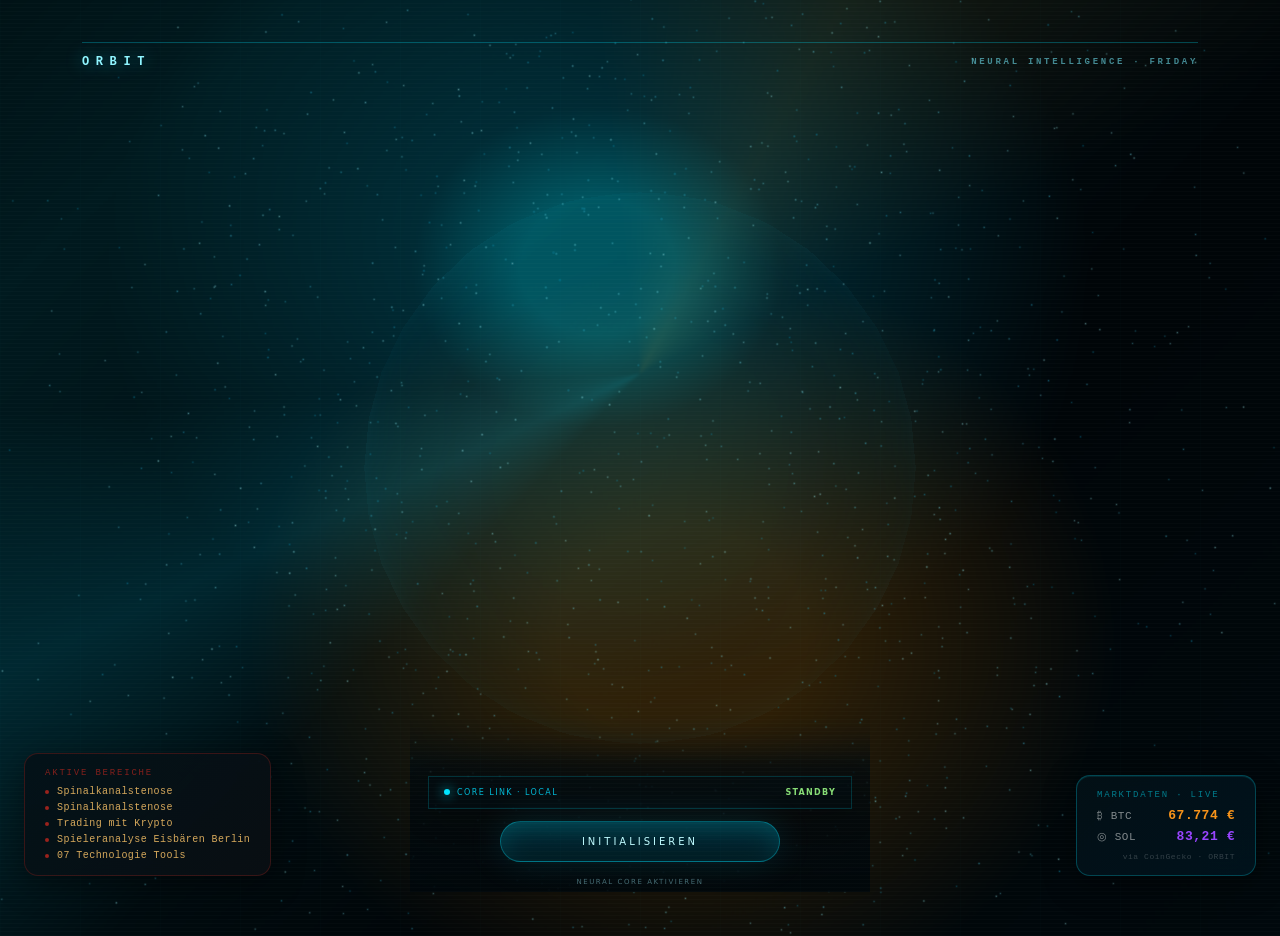
==== interface/app/index.html @ 94e5fd83 "fix: boot text — cyan gradient, glow, animation (fade+slide), lesbar und beeindruckend" ====
<!doctype html>
<html lang="de">
<head>
  <meta charset="utf-8" />
  <meta name="viewport" content="width=device-width, initial-scale=1, viewport-fit=cover" />
  <meta name="theme-color" content="#001014" />
  <meta name="mobile-web-app-capable" content="yes" />
  <meta name="apple-mobile-web-app-capable" content="yes" />
  <meta name="apple-mobile-web-app-status-bar-style" content="black-translucent" />
  <meta http-equiv="Cache-Control" content="no-cache, no-store, must-revalidate" />
  <title>ORBIT · FRIDAY</title>
  <link rel="icon" href="data:image/svg+xml,%3Csvg xmlns='http://www.w3.org/2000/svg' viewBox='0 0 64 64'%3E%3Ccircle cx='32' cy='32' r='22' fill='none' stroke='%2300e5ff' stroke-width='5'/%3E%3Ccircle cx='32' cy='32' r='7' fill='%23ff9500'/%3E%3C/svg%3E" />
  <link rel="manifest" href="manifest.webmanifest" />
  <link rel="stylesheet" href="styles.css?v=8" />
  <link rel="stylesheet" href="start-v2.css?v=21" />

  <link rel="stylesheet" href="integrations.css?v=1" />
  <link rel="stylesheet" href="panorama.css?v=1" />
</head>
<body>
  <section id="splash" class="splash" aria-label="FRIDAY Start">
    <canvas id="fridayHologram" class="friday-hologram" aria-hidden="true"></canvas>
    <aside class="panorama-wing panorama-left" aria-label="Tageslage">
      <span class="wing-kicker">FRIDAY / TAGESLAGE</span><h2>Willkommen zurück.</h2>
      <div class="wing-module"><span>DATUM</span><strong id="panoramaDate">Systemzeit wird synchronisiert</strong></div>
      <div class="wing-module"><span>KALENDER</span><strong id="panoramaCalendar">Termine werden geladen</strong><small>Google Kalender · Live-Briefing</small></div>
      <div class="wing-module priority"><span>NÄCHSTE PRIORITÄT</span><strong id="panoramaPriority">ORBIT analysiert den Tagesplan</strong></div>
    </aside>
    <div class="neural-stage">
      <header class="neural-identity"><b>ORBIT</b><span>NEURAL INTELLIGENCE · FRIDAY</span></header>
      <div id="fridayVoiceOrb" class="friday-orb" data-state="idle" aria-hidden="true"></div>
      <div class="neural-readout">
        <div class="friday-greeting" id="fridayGreeting"><strong>Guten Tag, Mr. Stark.</strong><span>Neural Core im Ruhezustand.</span></div>
        <div class="friday-statusbar"><span><i></i>CORE LINK · LOCAL</span><strong>STANDBY</strong></div>
        <button id="initiateBtn" class="initiate">INITIALISIEREN</button>
        <small class="start-hint">Neural Core aktivieren</small>
      </div>
    </div>
    <aside class="panorama-wing panorama-right" aria-label="Kommunikationslage">
      <span class="wing-kicker">ORBIT / KOMMUNIKATION</span><h2>Systeme online.</h2>
      <div class="wing-module"><span>GMAIL</span><strong id="panoramaMail">Posteingang wird geprüft</strong><small>Relevante Nachrichten für das Briefing</small></div>
      <div class="wing-module"><span>AUFGABEN</span><strong id="panoramaTasks">Aufgabenstatus wird geladen</strong><small>Offen · Heute · Überfällig</small></div>
      <div class="wing-module priority"><span>MISSION</span><strong>ORBIT · FRIDAY</strong><small>Präzise. Verbunden. Einsatzbereit.</small></div>
    </aside>
  </section>
  <div id="app" class="app hidden">
    <header class="topbar"><div><span class="eyebrow">ORBIT CONTROL CENTER</span><h2>Guten Tag, Mr. Stark.</h2></div><div class="topbar-actions"><button id="voiceCoreBtn" class="icon-btn voice-core-btn" data-state="idle" aria-label="Mit FRIDAY sprechen" aria-pressed="false">◉</button><button id="settingsBtn" class="icon-btn" aria-label="Einstellungen">⚙</button></div></header>
    <main>
      <section id="dashboard" class="view active">
        <section id="voiceDialogue" class="voice-dialogue" aria-live="polite"><div><span>VOICE CORE</span><strong id="voiceState">Bereit</strong></div><p id="voiceTranscript">Tippe auf den leuchtenden Voice-Core und sprich mit FRIDAY.</p><small id="voiceResponse">Unterstützt: Zentrale, Aufgaben, Status und neue Einträge.</small></section>
        <div class="hero-card hud-hero"><div class="hud-copy"><span>FRIDAY / ORBIT CORE</span><h3>System online.</h3><p id="heroText">Bereit für die nächste präzise Aktion.</p><div class="hud-statusline"><i></i> CORE LINK <strong>STABIL</strong></div></div><div class="hud-core" aria-hidden="true"><div class="hud-ring ring-a"></div><div class="hud-ring ring-b"></div><div class="hud-ring ring-c"></div><div class="hud-ticks"></div><div class="hud-crosshair"></div><div class="hud-energy"><span></span></div><div class="hud-core-label"><b>ORBIT</b><small>FRIDAY</small></div></div></div>
        <div class="metric-grid"><button class="metric" data-route="today"><span>Heute</span><strong id="todayCount">0</strong><small>AKTIV</small></button><button class="metric danger" data-route="overdue"><span>Überfällig</span><strong id="overdueCount">0</strong><small>PRIORITÄT</small></button><button class="metric gold" data-route="week"><span>Nächste 7 Tage</span><strong id="weekCount">0</strong><small>VORAUSSCHAU</small></button><button class="metric" data-route="open"><span>Offen</span><strong id="openCount">0</strong><small>QUEUE</small></button></div>
        <section class="integration-grid" aria-label="Kommunikation und Planung">
          <article class="integration-card mail-card"><div class="integration-head"><span>✉</span><small>GMAIL</small></div><strong id="mailHeadline">E-Mail</strong><p id="mailStatus">Google-Verbindung erforderlich</p><div id="mailPreview" class="integration-preview"><span>Neue Nachrichten erscheinen hier.</span></div><button id="mailConnectBtn" class="integration-action">Gmail verbinden</button></article>
          <article class="integration-card calendar-card"><div class="integration-head"><span>◫</span><small>KALENDER</small></div><strong id="calendarHeadline">Nächste Termine</strong><p id="calendarStatus">Google-Verbindung erforderlich</p><div id="calendarPreview" class="integration-preview"><span>Deine nächsten Termine erscheinen hier.</span></div><button id="calendarConnectBtn" class="integration-action">Kalender verbinden</button></article>
          <article class="integration-card task-card"><div class="integration-head"><span>＋</span><small>AUFGABEN</small></div><strong>Neue Aufgabe</strong><p>Direkt in ORBIT erfassen.</p><div class="integration-preview"><span id="taskQuickStatus">Bereit für einen neuen Auftrag.</span></div><button id="taskQuickBtn" class="integration-action">Aufgabe anlegen</button></article>
        </section>
        <button id="nextFocus" class="focus-card"><span>NÄCHSTER FOKUS</span><strong>Keine geplante Aufgabe</strong><small>Friday hält den Kurs frei.</small></button>
        <section class="capture-card"><label for="quickInput">SCHNELLERFASSUNG / COMMAND INPUT</label><div class="capture-row"><input id="quickInput" placeholder="Gedanke, Aufgabe oder Idee …" autocomplete="off" /><button id="captureBtn">Erfassen</button></div></section>
      </section>
      <section id="inbox" class="view"><div class="section-head"><div><span class="eyebrow">EINGANG</span><h3>Alles an einem Ort.</h3></div><button id="newEntryBtn" class="small-btn">+ Neu</button></div><div class="toolbar"><input id="searchInput" type="search" placeholder="Suchen …" /><select id="categoryFilter"><option value="all">Alle Kategorien</option><option value="thought">Gedanken</option><option value="task">Aufgaben</option><option value="idea">Idee</option></select><select id="dateFilter"><option value="all">Alle Termine</option><option value="today">Heute</option><option value="overdue">Überfällig</option><option value="planned">Geplant</option><option value="week">Nächste 7 Tage</option></select></div><div id="entryList" class="entry-list"></div></section>
      <section id="missions" class="view"><div class="section-head"><div><span class="eyebrow">MISSIONEN</span><h3>Mission 21 · ORBIT Companion V1</h3></div></div><article class="mission-card"><span class="live-dot"></span><strong>AKTIV</strong><p>PC und iPhone teilen einen sicheren ORBIT-Zustand statt zwei getrennte Assistenten zu bilden.</p><ul><li>gemeinsamer Aufgabenstand über ORBIT Sync</li><li>Geräte-Presence mit Ablaufzeit</li><li>Ansicht, Voice-Zustand und Dialogturn synchronisieren</li><li>gezielter Session-Handoff mit Quittierung</li><li>Offline-first und konfliktfest</li><li>keine zusätzlichen Laufzeitdienste</li></ul></article></section>
      <section id="system" class="view"><div class="section-head"><div><span class="eyebrow">SYSTEM</span><h3>ORBIT Core</h3></div></div><div class="system-grid"><div><span>Status</span><strong>ONLINE</strong></div><div><span>Speicher</span><strong id="storageStatus">LOKAL</strong></div><div><span>Companion</span><strong id="deviceStatus">LOKAL · 1 GERÄT</strong></div><div><span>Mission</span><strong>21</strong></div><div><span>Theme</span><strong>ORBIT COMPANION</strong></div></div><button id="handoffBtn" class="primary-btn full" type="button" disabled>KEIN COMPANION ONLINE</button></section>
    </main>
    <nav class="bottom-nav"><button data-view="dashboard" class="active">Zentrale</button><button data-view="inbox">Eingang</button><button data-view="missions">Missionen</button><button data-view="system">System</button></nav>
  </div>
  <dialog id="entryDialog"><form method="dialog" id="entryForm"><div class="dialog-head"><h3 id="dialogTitle">Eintrag</h3><button value="cancel" class="icon-btn">×</button></div><input id="editText" required placeholder="Inhalt" /><div class="form-row"><select id="editCategory"><option value="thought">Gedanke</option><option value="task">Aufgabe</option><option value="idea">Idee</option></select><input id="editDue" type="date" /></div><label class="check"><input id="editImportant" type="checkbox" /> Wichtig</label><div class="dialog-actions"><button type="button" id="deleteBtn" class="danger-btn">Löschen</button><button value="save" id="saveBtn" class="primary-btn">Speichern</button></div></form></dialog>
  <dialog id="settingsDialog"><form method="dialog"><div class="dialog-head"><h3>FRIDAY Einstellungen</h3><button value="close" class="icon-btn">×</button></div>
  <div class="settings-section">
    <label class="settings-label">ORBIT SYNC-CODE</label>
    <p class="settings-desc">Verbindet PC und iPhone. Einmal eingeben — danach läuft alles automatisch.</p>
    <div class="capture-row"><input id="syncKeyInput" type="text" placeholder="Sync-Code eingeben …" autocomplete="off" autocorrect="off" autocapitalize="off" spellcheck="false" /><button type="button" id="syncKeySaveBtn" class="primary-btn">Speichern</button></div>
    <small id="syncKeyStatus" style="color:#00b8d4;letter-spacing:.12em;font-size:8px;margin-top:6px;display:block"></small>
  </div>
  <div class="settings-section" style="margin-top:18px">
    <label class="settings-label">GOOGLE VERBINDEN</label>
    <p class="settings-desc">Gmail und Kalender werden über dein Google-Konto verbunden. Sync-Code muss zuerst gespeichert sein.</p>
    <button type="button" id="googleConnectBtn" class="integration-action full" style="margin-top:8px">Gmail &amp; Kalender verbinden</button>
    <small id="googleConnectStatus" style="color:#00b8d4;letter-spacing:.12em;font-size:8px;margin-top:6px;display:block"></small>
  </div>
  <div class="settings-section" style="margin-top:18px">
    <p class="settings-desc">Private Inhalte und Musik werden nicht im GitHub-Repository gespeichert.</p>
  </div>
  <button value="close" class="primary-btn full" style="margin-top:12px">Fertig</button></form></dialog>
  <script src="three.r128.min.js"></script>
  <script src="neural-core-v2.js?v=7"></script>
  <script src="audio-mix.js?v=1"></script>
  <script src="panorama.js?v=1"></script>

  <script src="friday-v2-storage.js"></script>
  <script src="friday-v2-neural.js"></script>
  <script src="friday-v2-voice.js"></script>
  <script src="friday-v2-briefing.js"></script>
  <script src="friday-v2-ai.js"></script>
  <script src="friday-v2-hologram.js"></script>
  <script src="friday-v2-voice-advanced.js"></script>
  <script src="friday-v2-audio-engine.js"></script>
  <script src="friday-v2-dashboard.js"></script>
  <script src="friday-v2-voice-sync.js"></script>
  <script src="start-v2.js?v=30"></script>
  <script src="companion-state.js?v=1"></script>
  <script src="companion-runtime.js?v=1"></script>
  <script src="companion-sync.js?v=1"></script>
  <script src="app.js?v=13"></script>
  <script src="voice-core.js?v=5"></script>
  <script src="integrations.js?v=8"></script>
</body>
</html>
---- interface/app/styles.css ----
:root{--bg:#090504;--panel:#140a07;--panel2:#1d0b08;--red:#ff3b2f;--red2:#8f1712;--gold:#f2bd62;--gold2:#8f6426;--text:#f7eee4;--muted:#a9978b;--line:#4d241b;--green:#79d56b}*{box-sizing:border-box}html,body{margin:0;min-height:100%;background:radial-gradient(circle at 50% 10%,#2a0a06 0,#0c0605 35%,#050303 75%);color:var(--text);font-family:Inter,ui-sans-serif,system-ui,-apple-system,BlinkMacSystemFont,"Segoe UI",sans-serif;overflow-x:hidden}button,input,select{font:inherit}.hidden{display:none!important}.splash{min-height:100dvh;display:grid;place-items:center;padding:max(18px,env(safe-area-inset-top)) 18px max(18px,env(safe-area-inset-bottom));background:radial-gradient(circle at 50% 43%,rgba(255,48,32,.14),transparent 28%),linear-gradient(180deg,#100403,#050303 50%,#0a0403)}.splash-frame{width:min(100%,460px);min-height:calc(100dvh - 36px);border:1px solid #70321f;clip-path:polygon(5% 0,95% 0,100% 3%,100% 97%,95% 100%,5% 100%,0 97%,0 3%);padding:44px 26px 34px;text-align:center;display:flex;flex-direction:column;align-items:center;justify-content:space-between;position:relative;box-shadow:inset 0 0 70px rgba(255,48,32,.07)}.splash-frame:before,.splash-frame:after{content:"";position:absolute;left:10%;right:10%;height:1px;background:linear-gradient(90deg,transparent,var(--red),var(--gold),transparent);box-shadow:0 0 16px var(--red)}.splash-frame:before{top:22px}.splash-frame:after{bottom:22px}.brand-top{letter-spacing:.58em;color:var(--gold);font-size:14px}.brand-top span{display:block;font-size:8px;letter-spacing:.42em;margin-top:8px;color:#d29c4a}.splash h1{font-size:clamp(42px,12vw,72px);letter-spacing:.18em;margin:8px 0 0;color:#ff4940;text-shadow:0 0 20px rgba(255,55,44,.35);font-weight:500}.tagline{font-size:10px;letter-spacing:.24em;color:#d9b36e;margin:0}.reactor{width:min(64vw,270px);aspect-ratio:1;border-radius:50%;border:1px solid #cc8c3d;position:relative;display:grid;place-items:center;background:repeating-radial-gradient(circle,transparent 0 16px,rgba(255,55,44,.16) 17px 18px),conic-gradient(from 20deg,transparent 0 8%,#f5bf60 8% 10%,transparent 10% 24%,#ff372e 24% 27%,transparent 27% 52%,#f5bf60 52% 55%,transparent 55% 78%,#ff372e 78% 81%,transparent 81%);box-shadow:0 0 35px rgba(255,47,33,.16),inset 0 0 30px rgba(255,47,33,.13);animation:spin 18s linear infinite}.reactor:before,.reactor:after{content:"";position:absolute;border-radius:50%;border:1px solid rgba(242,189,98,.55)}.reactor:before{inset:12%}.reactor:after{inset:26%;border-color:rgba(255,55,44,.8)}.reactor i{width:23%;aspect-ratio:1;border-radius:50%;background:radial-gradient(circle,#fff7df 0 11%,#ffc966 12% 24%,#ff422f 25% 48%,rgba(255,59,47,.08) 55%);box-shadow:0 0 30px #ff3b2f,0 0 50px #f0a842;z-index:2}.reactor b,.reactor span{position:absolute;inset:7%;border-radius:50%;border:1px dashed rgba(255,79,53,.65)}.reactor span{inset:19%;border-color:rgba(242,189,98,.55);animation:spin 11s linear infinite reverse}@keyframes spin{to{transform:rotate(360deg)}}.orbit-mark{letter-spacing:.42em;color:var(--gold);font-size:22px}.priority{color:var(--red);letter-spacing:.2em;font-size:10px;margin:0}.status{font-size:10px;letter-spacing:.18em;color:#d6b678;border:1px solid #3a2117;padding:12px 18px;width:85%}.status span{display:inline-block;width:7px;height:7px;border-radius:50%;background:var(--red);box-shadow:0 0 12px var(--red);margin-right:7px}.status strong{display:block;color:var(--green);font-weight:500;margin-top:7px}.initiate,.primary-btn{border:1px solid var(--gold);background:linear-gradient(180deg,#42100c,#1a0705);color:#ffd483;letter-spacing:.25em;text-transform:uppercase;padding:15px 28px;border-radius:14px;box-shadow:inset 0 0 18px rgba(255,58,42,.18),0 0 18px rgba(255,58,42,.12);cursor:pointer}.splash small{letter-spacing:.2em;color:#c8984f;font-size:9px}.app{min-height:100dvh;padding:calc(18px + env(safe-area-inset-top)) 18px calc(88px + env(safe-area-inset-bottom));max-width:980px;margin:0 auto}.topbar,.section-head{display:flex;align-items:center;justify-content:space-between;gap:16px}.topbar{padding:8px 0 20px}.topbar h2,.section-head h3{margin:5px 0 0;font-size:clamp(23px,5vw,34px);font-weight:550}.eyebrow{color:var(--gold);letter-spacing:.2em;font-size:10px}.icon-btn{width:42px;height:42px;border-radius:50%;border:1px solid var(--line);background:#150a07;color:var(--gold);font-size:20px}.view{display:none}.view.active{display:block}.hero-card,.capture-card,.focus-card,.mission-card,.system-grid>div{border:1px solid var(--line);background:linear-gradient(145deg,rgba(46,14,9,.92),rgba(12,7,6,.96));border-radius:20px}.hero-card{padding:26px;margin-bottom:14px;min-height:140px;background:radial-gradient(circle at 86% 25%,rgba(255,61,42,.2),transparent 32%),linear-gradient(145deg,#28100b,#0c0706)}.hero-card span,.focus-card span{color:var(--gold);font-size:10px;letter-spacing:.2em}.hero-card h3{font-size:30px;margin:13px 0 8px}.hero-card p{margin:0;color:var(--muted)}.metric-grid{display:grid;grid-template-columns:repeat(4,1fr);gap:10px;margin:14px 0}.metric{min-height:108px;border:1px solid var(--line);border-radius:18px;background:#100806;color:var(--text);padding:16px;text-align:left}.metric span{display:block;color:var(--muted);font-size:11px}.metric strong{display:block;font-size:32px;margin-top:14px}.metric small{display:block;margin-top:4px;color:#76584c;font-size:7px;letter-spacing:.16em}.metric.danger strong{color:var(--red)}.metric.gold strong{color:var(--gold)}.focus-card{width:100%;padding:20px;text-align:left;color:var(--text);margin-bottom:14px}.focus-card strong,.focus-card small{display:block}.focus-card strong{font-size:18px;margin:8px 0 5px}.focus-card small{color:var(--muted)}.capture-card{padding:18px}.capture-card label{display:block;color:var(--gold);font-size:11px;letter-spacing:.14em;margin-bottom:10px}.capture-row{display:flex;gap:9px}.capture-row input,.toolbar input,.toolbar select,#entryForm input,#entryForm select{min-width:0;width:100%;background:#0b0605;border:1px solid #3f2118;color:var(--text);border-radius:12px;padding:13px}.capture-row button,.small-btn{border:1px solid #7f3725;background:#35100b;color:#ffd083;border-radius:12px;padding:0 16px}.toolbar{display:grid;grid-template-columns:1.5fr 1fr 1fr;gap:9px;margin:20px 0}.entry-list{display:grid;gap:10px}.entry{border:1px solid var(--line);border-radius:16px;padding:15px;background:#100806;display:grid;grid-template-columns:auto 1fr auto;gap:12px;align-items:start}.entry.completed{opacity:.52}.entry .star{color:var(--gold)}.entry h4{margin:0 0 6px;font-size:16px}.entry p{margin:0;color:var(--muted);font-size:12px}.entry button{background:none;border:0;color:var(--gold);font-size:18px}.mission-card{padding:22px;margin-top:20px}.mission-card strong{color:var(--green);font-size:11px;letter-spacing:.15em}.live-dot{display:inline-block;width:7px;height:7px;border-radius:50%;background:var(--green);box-shadow:0 0 10px var(--green);margin-right:7px}.mission-card p,.mission-card li{color:var(--muted);line-height:1.55}.system-grid{display:grid;grid-template-columns:repeat(2,1fr);gap:10px;margin-top:20px}.system-grid>div{padding:18px}.system-grid span,.system-grid strong{display:block}.system-grid span{color:var(--muted);font-size:11px}.system-grid strong{color:var(--gold);margin-top:8px;font-size:13px}.bottom-nav{position:fixed;left:50%;transform:translateX(-50%);bottom:0;width:min(100%,980px);display:grid;grid-template-columns:repeat(4,1fr);padding:10px 10px calc(10px + env(safe-area-inset-bottom));background:rgba(8,4,3,.94);backdrop-filter:blur(16px);border-top:1px solid #3c1d16;z-index:5}.bottom-nav button{border:0;background:none;color:#897b73;padding:10px 4px;font-size:11px}.bottom-nav button.active{color:var(--gold)}dialog{width:min(92vw,520px);border:1px solid #5e2b1d;border-radius:20px;background:#100806;color:var(--text);padding:0;box-shadow:0 30px 100px #000}dialog::backdrop{background:rgba(0,0,0,.72);backdrop-filter:blur(5px)}dialog form{padding:20px}.dialog-head{display:flex;align-items:center;justify-content:space-between;margin-bottom:16px}.dialog-head h3{margin:0}.form-row{display:grid;grid-template-columns:1fr 1fr;gap:10px;margin-top:10px}.check{display:flex;gap:8px;margin:14px 0;color:var(--muted)}.dialog-actions{display:flex;justify-content:space-between;gap:10px}.danger-btn{border:1px solid #79231b;color:#ff776b;background:#230806;border-radius:12px;padding:12px 16px}.full{width:100%;margin-top:12px}.empty{border:1px dashed #3e231a;border-radius:16px;padding:28px;text-align:center;color:var(--muted)}

/* ORBIT HUD MASTER */
.hud-hero{position:relative;overflow:hidden;display:grid;grid-template-columns:minmax(0,1fr) minmax(240px,320px);align-items:center;gap:16px;min-height:320px;padding:28px;background:radial-gradient(circle at 78% 50%,rgba(255,56,41,.12),transparent 30%),linear-gradient(135deg,#1c0907 0,#090504 54%,#120705 100%);box-shadow:inset 0 0 70px rgba(255,49,34,.045)}.hud-hero:before{content:"";position:absolute;inset:0;background:linear-gradient(rgba(242,189,98,.028) 1px,transparent 1px),linear-gradient(90deg,rgba(242,189,98,.02) 1px,transparent 1px);background-size:28px 28px;mask-image:linear-gradient(90deg,transparent,#000 36%,#000);pointer-events:none}.hud-hero:after{content:"";position:absolute;left:0;right:0;top:17%;height:1px;background:linear-gradient(90deg,transparent,rgba(255,59,47,.48),rgba(242,189,98,.18),transparent)}.hud-copy{position:relative;z-index:2;align-self:end;padding-bottom:8px}.hud-copy>span{color:var(--gold);letter-spacing:.22em;font-size:9px}.hud-copy h3{font-size:clamp(30px,5vw,46px);margin:12px 0 8px;font-weight:520}.hud-copy p{max-width:390px}.hud-statusline{display:flex;align-items:center;gap:7px;margin-top:22px;color:#b89159;font-size:8px;letter-spacing:.17em}.hud-statusline i{width:8px;height:8px;border-radius:50%;background:var(--cyan);box-shadow:0 0 16px var(--cyan);transition:transform .08s ease,box-shadow .08s ease,opacity .08s ease;flex-shrink:0}.hud-statusline i.speaking{animation:voicePulse 80ms ease-out infinite alternate}.hud-statusline strong{color:#75d76b;font-weight:600}
@keyframes voicePulse{0%{transform:scale(1);box-shadow:0 0 16px var(--cyan);opacity:1}100%{transform:scale(1.6);box-shadow:0 0 32px var(--cyan),0 0 48px var(--cyan);opacity:.8}}.hud-core{position:relative;width:min(8vw,420px);aspect-ratio:1;justify-self:end;border-radius:50%;display:grid;place-items:center;filter:drop-shadow(0 0 18px rgba(255,47,33,.12))}.hud-ring{position:absolute;border-radius:50%;inset:0}.ring-a{border:1px solid rgba(242,189,98,.44);background:conic-gradient(from 7deg,transparent 0 5%,rgba(255,58,42,.92) 5% 6%,transparent 6% 13%,rgba(242,189,98,.76) 13% 14%,transparent 14% 31%,rgba(255,58,42,.72) 31% 33%,transparent 33% 51%,rgba(242,189,98,.78) 51% 52%,transparent 52% 75%,rgba(255,58,42,.8) 75% 77%,transparent 77%);animation:spin 28s linear infinite}.ring-b{inset:10%;border:1px dashed rgba(255,71,51,.58);animation:spin 19s linear infinite reverse}.ring-c{inset:23%;border:1px solid rgba(242,189,98,.45);box-shadow:inset 0 0 26px rgba(255,58,42,.07)}.hud-ticks{position:absolute;inset:4%;border-radius:50%;background:repeating-conic-gradient(from 0deg,rgba(242,189,98,.5) 0 .45deg,transparent .45deg 5deg);mask:radial-gradient(circle,transparent 0 82%,#000 83% 88%,transparent 89%);opacity:.62;animation:spin 42s linear infinite}.hud-crosshair{position:absolute;inset:17%;border-radius:50%;background:linear-gradient(90deg,transparent 49.6%,rgba(255,59,47,.34) 50%,transparent 50.4%),linear-gradient(transparent 49.6%,rgba(242,189,98,.28) 50%,transparent 50.4%);opacity:.5}.hud-energy{width:34%;aspect-ratio:1;border-radius:50%;display:grid;place-items:center;background:radial-gradient(circle,rgba(255,244,207,.97) 0 5%,#ffc96c 6% 12%,#ff4b38 13% 28%,#76130d 29% 43%,rgba(255,59,47,.09) 44% 58%,transparent 59%);box-shadow:0 0 18px rgba(255,67,48,.8),0 0 42px rgba(255,53,38,.34),0 0 70px rgba(242,189,98,.15)}.hud-energy span{width:44%;aspect-ratio:1;border-radius:50%;border:1px solid rgba(255,227,163,.65)}.hud-core-label{position:absolute;inset:auto 0 18%;text-align:center;display:flex;flex-direction:column;gap:2px;pointer-events:none}.hud-core-label b{font-size:9px;letter-spacing:.28em;color:#f6d08a}.hud-core-label small{font-size:6px;letter-spacing:.36em;color:#ae5d3c}.metric,.focus-card,.capture-card,.mission-card,.system-grid>div{position:relative;overflow:hidden}.metric:before,.focus-card:before,.capture-card:before,.mission-card:before,.system-grid>div:before{content:"";position:absolute;left:0;top:0;width:42px;height:1px;background:var(--gold);box-shadow:0 0 10px rgba(242,189,98,.34)}.metric{background:linear-gradient(150deg,rgba(38,12,8,.92),rgba(9,5,4,.98));transition:transform .16s ease,border-color .16s ease}.metric:active{transform:scale(.985)}.metric strong{text-shadow:0 0 18px rgba(255,59,47,.08)}.focus-card{background:linear-gradient(110deg,rgba(54,16,10,.88),rgba(11,6,5,.98))}.capture-card{background:linear-gradient(145deg,rgba(31,10,7,.94),rgba(9,5,4,.98))}.capture-row input:focus,.toolbar input:focus,.toolbar select:focus,#entryForm input:focus,#entryForm select:focus{outline:none;border-color:#8a4631;box-shadow:0 0 0 2px rgba(255,59,47,.07),inset 0 0 16px rgba(255,59,47,.04)}

.topbar-actions{display:flex;align-items:center;gap:9px}.voice-core-btn{position:relative;color:#00e5ff;border-color:rgba(0,229,255,.45);box-shadow:inset 0 0 18px rgba(0,229,255,.08),0 0 18px rgba(0,229,255,.08)}.voice-core-btn:after{content:"";position:absolute;inset:6px;border:1px solid rgba(0,229,255,.28);border-radius:50%;animation:voiceCoreIdle 2.4s ease-in-out infinite}.voice-core-btn[data-state="listening"]{color:#ff9500;border-color:#ff9500;box-shadow:0 0 24px rgba(255,149,0,.45)}.voice-core-btn[data-state="listening"]:after{border-color:#ff9500;animation:voiceCoreListen .75s ease-in-out infinite}.voice-core-btn[data-state="replying"]{color:#fff;background:rgba(0,229,255,.16);box-shadow:0 0 28px rgba(0,229,255,.52)}.voice-dialogue{display:grid;grid-template-columns:auto minmax(0,1fr);gap:4px 22px;align-items:center;margin:0 0 14px;padding:13px 17px;border:1px solid rgba(0,229,255,.2);background:linear-gradient(90deg,rgba(0,229,255,.07),rgba(5,4,3,.76) 38%,rgba(255,149,0,.04));box-shadow:inset 3px 0 0 rgba(0,229,255,.55);transition:.25s ease}.voice-dialogue.active{border-color:rgba(0,229,255,.48);box-shadow:inset 3px 0 0 #00e5ff,0 0 22px rgba(0,229,255,.08)}.voice-dialogue>div{grid-row:1/3;display:grid;gap:3px;min-width:118px}.voice-dialogue span{font-size:8px;letter-spacing:.22em;color:#00b8d4}.voice-dialogue strong{font-size:11px;letter-spacing:.1em;color:#ff9500}.voice-dialogue p{margin:0;color:#dffaff;font-size:13px}.voice-dialogue small{color:#7399a1;font-size:9px;letter-spacing:.05em}@keyframes voiceCoreIdle{50%{opacity:.3;transform:scale(.78)}}@keyframes voiceCoreListen{50%{transform:scale(1.25);opacity:.25}}
@media(max-width:680px){.voice-dialogue{grid-template-columns:1fr;gap:5px;padding:12px 14px}.voice-dialogue>div{grid-row:auto;display:flex;justify-content:space-between;min-width:0}.voice-dialogue p{font-size:12px}.voice-dialogue small{line-height:1.45}.metric-grid{grid-template-columns:1fr 1fr}.toolbar{grid-template-columns:1fr}.capture-row{flex-direction:column}.capture-row button{padding:13px}.system-grid{grid-template-columns:1fr}.app{padding-left:14px;padding-right:14px}.entry{grid-template-columns:auto 1fr auto}.splash-frame{padding-left:18px;padding-right:18px}.hud-hero{grid-template-columns:1fr;min-height:410px;padding:20px}.hud-copy{order:2;align-self:auto}.hud-core{order:1;justify-self:center;width:min(38vw,240px);margin:-4px auto -8px}.hud-copy h3{font-size:31px}.hud-statusline{margin-top:15px}}@media(max-width:390px){.hud-hero{min-height:390px}.hud-core{width:min(68vw,245px)}.metric{min-height:100px;padding:14px}.metric strong{font-size:28px}.topbar h2{font-size:24px}}@media(prefers-reduced-motion:reduce){.reactor,.reactor span,.ring-a,.ring-b,.hud-ticks,.voice-core-btn:after{animation:none}}

/* ORBIT NEURAL COMMAND THEME · ONE SYSTEM, TWO ACCENTS */
:root{--orbit-canvas:#02070a;--orbit-panel:#061116;--orbit-surface:#09191f;--orbit-system:#00e5ff;--orbit-priority:#ff9500;--orbit-text:#edf9fb;--orbit-muted:#78949c;--orbit-border:rgba(112,220,235,.13);--bg:var(--orbit-canvas);--panel:var(--orbit-panel);--panel2:var(--orbit-surface);--red:var(--orbit-system);--gold:var(--orbit-priority);--text:var(--orbit-text);--muted:var(--orbit-muted);--line:var(--orbit-border)}
html,body{background:radial-gradient(circle at 72% 8%,rgba(0,229,255,.055),transparent 28%),radial-gradient(circle at 12% 88%,rgba(255,149,0,.025),transparent 24%),var(--orbit-canvas);color:var(--orbit-text)}
.app{background:linear-gradient(180deg,rgba(2,7,10,.98),rgba(1,5,8,.995))}
.topbar{border-bottom:1px solid var(--orbit-border)}
.eyebrow,.hud-copy>span,.capture-card label,.hero-card span,.focus-card span{color:var(--orbit-system)}
.icon-btn{background:rgba(255,255,255,.025);border-color:var(--orbit-border);color:var(--orbit-priority)}
.voice-dialogue{background:linear-gradient(90deg,rgba(0,229,255,.07),rgba(6,17,22,.94) 42%,rgba(255,149,0,.025));border-color:rgba(0,229,255,.2)}
.hud-hero{background-color:var(--orbit-panel);background-image:radial-gradient(circle at 78% 43%,rgba(0,229,255,.105),transparent 29%),linear-gradient(145deg,rgba(9,25,31,.98),rgba(2,8,11,.99));border-color:var(--orbit-border);box-shadow:inset 0 0 72px color-mix(in srgb,var(--orbit-system) 4%,transparent)}
.hud-hero:before{background-image:linear-gradient(rgba(0,229,255,.026) 1px,transparent 1px),linear-gradient(90deg,rgba(0,229,255,.018) 1px,transparent 1px)}
.hud-hero:after{background:linear-gradient(90deg,transparent,rgba(0,229,255,.38),rgba(255,149,0,.16),transparent)}
.metric,.integration-card,.focus-card,.capture-card{background:linear-gradient(145deg,rgba(9,25,31,.84),rgba(3,10,13,.96))!important;border-color:var(--orbit-border)!important;box-shadow:inset 0 1px 0 rgba(255,255,255,.018)}
.metric.danger strong,.metric.gold strong{color:var(--orbit-priority)}
.capture-row input,.toolbar input,.toolbar select,#entryForm input,#entryForm select{background:rgba(1,7,10,.88);border-color:var(--orbit-border)}
.capture-row button,.small-btn,.integration-action{background:rgba(0,229,255,.055)!important;border-color:rgba(0,229,255,.22)!important;color:#aef8ff!important}
.bottom-nav{background:rgba(2,7,10,.94);border-top-color:var(--orbit-border)}
.bottom-nav button.active{color:var(--orbit-system)}
dialog,.entry,.mission-card,.system-grid>div{background:var(--orbit-panel);border-color:var(--orbit-border)}
---- interface/app/start-v2.css ----
/* FRIDAY STARTSCREEN · TRUE SPATIAL 3D · CYAN+ORANGE */
.splash{position:relative;overflow:hidden;min-height:100dvh;display:grid;place-items:center;padding:18px;background:#000;perspective:1800px;perspective-origin:50% 40%;isolation:isolate;transform-style:preserve-3d}
.friday-hologram{position:absolute;inset:0;width:100%;height:100%;z-index:1;pointer-events:none;opacity:1;filter:drop-shadow(0 0 28px rgba(0,229,255,.24))}
.splash:before{content:"";position:absolute;inset:-25%;z-index:-5;background:
radial-gradient(ellipse at 48% 38%,rgba(0,229,255,.32) 0 5%,rgba(0,180,220,.15) 12%,transparent 32%),
radial-gradient(ellipse at 52% 62%,rgba(255,149,0,.18) 0 8%,transparent 28%),
conic-gradient(from 180deg at 50% 45%,transparent 0 12%,rgba(0,200,240,.12) 18%,transparent 24% 48%,rgba(255,149,0,.09) 58%,transparent 68%),
linear-gradient(135deg,#000 0%,#001a1f 28%,#000508 58%,#00090d 85%,#000 100%);transform:translateZ(-420px) scale(1.35) rotateX(3deg);animation:deepDrift 18s ease-in-out infinite alternate;filter:blur(1px)}
.splash:after{content:"";position:absolute;inset:0;z-index:50;pointer-events:none;background:
repeating-linear-gradient(0deg,rgba(255,255,255,.022) 0 1px,transparent 1px 4px),
repeating-linear-gradient(90deg,rgba(0,229,255,.012) 0 1px,transparent 1px 80px),
radial-gradient(circle at 50% 50%,transparent 0 40%,rgba(0,0,0,.15) 72%,rgba(0,0,0,.35) 100%);mix-blend-mode:screen;opacity:.65;animation:scanDrift 12s linear infinite}
.splash-frame{position:relative;z-index:2;width:min(94vw,1220px);min-height:min(900px,calc(100dvh - 34px));padding:38px 56px 30px;display:flex;flex-direction:column;align-items:center;justify-content:center;border:1px solid rgba(255,149,0,.42);clip-path:polygon(3% 0,97% 0,100% 4%,100% 96%,97% 100%,3% 100%,0 96%,0 4%);background:linear-gradient(165deg,rgba(0,20,28,.18),rgba(0,5,8,.12));box-shadow:inset 0 0 180px rgba(0,229,255,.12),0 35px 120px rgba(0,0,0,.8),0 0 80px rgba(0,200,240,.08);transform-style:preserve-3d;transform:translateZ(-80px) rotateX(2.5deg) rotateY(0deg);animation:frameParallax 9s ease-in-out infinite alternate}
.splash-frame:before,.splash-frame:after{content:"";position:absolute;top:12%;bottom:12%;width:2px;background:linear-gradient(transparent,rgba(0,229,255,1),rgba(255,149,0,.95),rgba(0,229,255,1),transparent);box-shadow:0 0 28px rgba(0,229,255,.75),0 0 8px rgba(255,149,0,.4);transform:translateZ(145px);animation:edgePulse 3.2s ease-in-out infinite alternate}
.splash-frame:before{left:18px}.splash-frame:after{right:18px}
.brand-top{transform:translateZ(70px);letter-spacing:.5em;color:#ff9500;text-shadow:0 0 14px rgba(255,149,0,.22)}
.friday-kicker{margin-top:7px;font-size:9px;letter-spacing:.55em;color:#00e5ff;text-transform:uppercase;transform:translateZ(76px)}
.friday-title{display:flex;align-items:center;justify-content:center;gap:.3em;margin-top:5px;transform:translateZ(96px)}
.splash .friday-title h1{margin:0;font-size:clamp(58px,8vw,112px);font-weight:330;letter-spacing:.22em;color:#00e5ff;text-shadow:0 0 18px rgba(0,229,255,.65),0 0 48px rgba(0,200,240,.28),0 12px 28px rgba(0,0,0,.7)}
.friday-title em{font-style:normal;font-size:10px;letter-spacing:.22em;color:#ff9500;writing-mode:vertical-rl;opacity:.8}
.friday-subtitle{margin:2px 0 6px;font-size:9px;letter-spacing:.34em;color:#00b8d4;text-transform:uppercase;transform:translateZ(82px)}
.friday-core-wrap{position:relative;width:min(52vw,540px);aspect-ratio:1;margin:0 auto 6px;display:grid;place-items:center;transform-style:preserve-3d;transform:rotateX(68deg) rotateZ(-12deg) translateZ(20px);animation:coreParallax 11s ease-in-out infinite alternate;filter:drop-shadow(0 48px 58px rgba(0,0,0,.85)) drop-shadow(0 0 55px rgba(0,229,255,.35)) drop-shadow(0 0 120px rgba(0,200,240,.18))}
.friday-core-wrap:before,.friday-core-wrap:after{content:"";position:absolute;border-radius:50%;pointer-events:none;transform-style:preserve-3d}
.friday-core-wrap:before{inset:1%;border:2px solid rgba(0,229,255,.72);background:repeating-conic-gradient(from 0deg,rgba(0,229,255,.95) 0 .8deg,transparent .8deg 5.5deg);mask:radial-gradient(circle,transparent 0 79%,#000 80% 86%,transparent 87%);transform:translateZ(165px);animation:ringParallaxA 26s linear infinite;box-shadow:0 0 35px rgba(0,229,255,.28),inset 0 0 25px rgba(255,149,0,.15)}
.friday-core-wrap:after{inset:9%;border:2px dashed rgba(255,149,0,.82);box-shadow:0 0 38px rgba(255,149,0,.38),inset 0 0 35px rgba(0,229,255,.12);transform:translateZ(95px);animation:ringParallaxB 17s linear infinite reverse}
.friday-orb{position:relative;width:47%;aspect-ratio:1;border-radius:50%;display:grid;place-items:center;transform-style:preserve-3d;transform:translateZ(235px) rotateX(-22deg);background:radial-gradient(circle at 50% 38%,#fff 0 2%,#e5faff 3% 5%,#76e3ff 6% 10%,#ff9500 11% 20%,#cc7700 21% 33%,#0d3a4a 34% 47%,rgba(0,229,255,.22) 48% 64%,transparent 65%);box-shadow:0 0 42px rgba(0,229,255,1),0 0 95px rgba(0,200,240,.68),0 0 185px rgba(255,149,0,.28),0 0 280px rgba(0,180,220,.12),0 58px 72px rgba(0,0,0,.88);animation:orbFloat 4.5s ease-in-out infinite}
.friday-orb:before,.friday-orb:after{content:"";position:absolute;border-radius:50%;pointer-events:none}
.friday-orb:before{inset:-34%;border:2px solid rgba(0,229,255,.78);border-left-color:rgba(255,255,255,.15);border-right-color:rgba(255,149,0,.62);box-shadow:0 0 28px rgba(0,229,255,.25),inset 0 0 18px rgba(255,149,0,.08);transform:translateZ(85px) rotateX(22deg);animation:ringOrbOuter 10s linear infinite}
.friday-orb:after{inset:18%;border:2px solid rgba(0,229,255,.85);box-shadow:inset 0 0 35px rgba(255,149,0,.65),0 0 32px rgba(0,229,255,.45);transform:translateZ(115px)}
.friday-orb .voice-wave{position:absolute;inset:-54%;border-radius:50%;border:1px solid rgba(0,229,255,.26);transform:translateZ(14px);animation:wave3d 2.8s ease-out infinite}
.friday-orb .voice-wave:nth-child(2){inset:-76%;border-color:rgba(255,149,0,.18);transform:translateZ(-18px);animation-delay:.9s}
.friday-orb[data-state="booting"],.friday-orb.speaking{filter:brightness(1.18) saturate(1.12);box-shadow:0 0 34px rgba(0,229,255,1),0 0 96px rgba(0,200,240,.62),0 0 180px rgba(255,149,0,.23),0 48px 62px rgba(0,0,0,.78)}
.friday-orb[data-state="booting"] .voice-wave{animation-duration:1.15s}.friday-orb.speaking .voice-wave{animation-duration:.82s}
.friday-core-label{position:absolute;bottom:5%;left:50%;transform:translateX(-50%) translateZ(110px) rotateX(-58deg);padding:6px 12px;border:1px solid rgba(0,229,255,.26);background:rgba(0,12,16,.78);font-size:8px;letter-spacing:.3em;color:#00e5ff;white-space:nowrap;text-transform:uppercase}
.friday-greeting{display:grid;gap:8px;text-align:center;margin-top:-4px;transform:translateZ(82px);opacity:0;transform:translateY(24px) translateZ(82px);transition:opacity .8s cubic-bezier(.16,.9,.24,1),transform .8s cubic-bezier(.16,.9,.24,1)}.friday-greeting.visible{opacity:1;transform:translateY(0) translateZ(82px)}.friday-greeting strong{font-size:clamp(22px,4.5vw,34px);letter-spacing:.12em;font-weight:600;color:#fff;text-shadow:0 0 4px rgba(0,229,255,.6),0 0 16px rgba(0,229,255,.35),0 0 32px rgba(0,229,255,.15);background:linear-gradient(135deg,#fff 0%,#aef8ff 35%,#00e5ff 65%,#00b8d4 100%);-webkit-background-clip:text;background-clip:text;-webkit-text-fill-color:transparent;filter:drop-shadow(0 0 24px rgba(0,229,255,.4))}.friday-greeting span{min-height:1.4em;font-size:clamp(10px,2vw,13px);letter-spacing:.25em;color:#7dd8e8;text-transform:uppercase;text-shadow:0 0 8px rgba(0,229,255,.25)}
.friday-statusbar{width:min(100%,520px);display:grid;grid-template-columns:1fr auto;gap:12px;align-items:center;margin-top:4px;padding:11px 15px;border:1px solid rgba(0,229,255,.22);background:rgba(0,12,16,.64);box-shadow:0 10px 26px rgba(0,0,0,.24);transform:translateZ(72px)}
.friday-statusbar span{font-size:8px;letter-spacing:.18em;color:#00b8d4;text-align:left}.friday-statusbar strong{font-size:8px;letter-spacing:.16em;color:#87dd76}.friday-statusbar i{display:inline-block;width:6px;height:6px;border-radius:50%;background:#00e5ff;box-shadow:0 0 12px #00e5ff;margin-right:7px}
.splash .initiate{min-width:240px;margin-top:10px;padding:14px 30px;border-radius:999px;border:1px solid rgba(255,149,0,.34);background:linear-gradient(180deg,rgba(0,70,90,.92),rgba(0,20,28,.98));box-shadow:inset 0 0 24px rgba(0,229,255,.18),0 0 30px rgba(0,200,240,.14),0 15px 32px rgba(0,0,0,.35);transform:translateZ(88px);letter-spacing:.3em}
.splash .initiate:hover{box-shadow:inset 0 0 30px rgba(0,229,255,.24),0 0 42px rgba(0,220,255,.22),0 18px 38px rgba(0,0,0,.42)}
.splash .start-hint{margin-top:6px;font-size:7px;letter-spacing:.22em;color:#60808a;text-transform:uppercase;transform:translateZ(60px)}
@media(min-width:900px){.splash-frame>div:first-child{position:relative}.splash-frame>div:first-child:before,.splash-frame>div:first-child:after{content:"SYS 01 // ORBIT CORE\A NEURAL LINK // STABLE\A VOICE MATRIX // READY";white-space:pre;position:absolute;top:95px;width:205px;padding:13px 15px;border-top:1px solid rgba(0,229,255,.28);border-bottom:1px solid rgba(255,149,0,.2);font:8px/1.9 ui-monospace,SFMono-Regular,Consolas,monospace;letter-spacing:.18em;color:#00b8d4;text-align:left;opacity:.82;transform:translateZ(70px) translateX(-230px)}.splash-frame>div:first-child:after{content:"SECURE CHANNEL // ACTIVE\A AUDIO CORE // ARMED\A FRIDAY // STANDBY";transform:translateZ(70px) translateX(230px);text-align:right}}
@media(max-width:899px){.splash-frame{width:min(100%,650px);padding:28px 22px;min-height:calc(100dvh - 20px)}.friday-core-wrap{width:min(75vw,390px);transform:rotateX(56deg) rotateZ(-7deg) translateZ(32px)}.splash .friday-title h1{font-size:clamp(48px,13vw,78px)}}
@media(max-width:620px){.splash{padding:max(8px,env(safe-area-inset-top)) 8px max(8px,env(safe-area-inset-bottom))}.splash-frame{padding:22px 14px 18px}.friday-core-wrap{width:min(82vw,340px);margin:-5px auto 0}.friday-greeting{margin-top:-8px}.friday-statusbar{width:96%}.splash .initiate{min-width:220px;padding:13px 26px}.splash .friday-title h1{font-size:clamp(44px,14vw,66px)}}
@media(max-width:430px) and (max-height:780px){.splash-frame{padding:16px 12px 14px}.brand-top{font-size:10px}.friday-kicker{font-size:6px}.splash .friday-title h1{font-size:40px}.friday-subtitle{font-size:6px}.friday-core-wrap{width:min(66vw,250px);margin:-12px auto -4px}.friday-greeting strong{font-size:12px}.friday-greeting span,.friday-statusbar span,.friday-statusbar strong{font-size:7px}.splash .initiate{padding:11px 22px;min-width:190px}}
@media(prefers-reduced-motion:reduce){.splash:before,.splash:after,.splash-frame,.friday-core-wrap,.friday-core-wrap:before,.friday-core-wrap:after,.friday-orb,.friday-orb:before,.friday-orb .voice-wave{animation:none!important}}
@keyframes deepDrift{0%{transform:translate3d(-2%,-1.5%,-420px) scale(1.32) rotateX(2deg) rotateY(-1deg)}100%{transform:translate3d(2.5%,1.8%,-420px) scale(1.42) rotateX(4deg) rotateY(1.2deg)}}
@keyframes scanDrift{0%{transform:translateY(-4%)}100%{transform:translateY(4%)}}
@keyframes frameParallax{0%{transform:translateZ(-95px) rotateX(3.5deg) rotateY(-1.8deg) translateY(0)}100%{transform:translateZ(-60px) rotateX(1.2deg) rotateY(1.5deg) translateY(-8px)}}
@keyframes edgePulse{0%{opacity:.85;box-shadow:0 0 22px rgba(0,229,255,.65),0 0 6px rgba(255,149,0,.3)}100%{opacity:1;box-shadow:0 0 38px rgba(0,229,255,.95),0 0 12px rgba(255,149,0,.5)}}
@keyframes coreParallax{0%{transform:rotateX(72deg) rotateZ(-15deg) translateZ(15px) translateY(3px) rotateY(-2deg)}100%{transform:rotateX(62deg) rotateZ(9deg) translateZ(38px) translateY(-10px) rotateY(3deg)}}
@keyframes ringParallaxA{to{transform:translateZ(165px) rotate(360deg) scale(1.02)}}
@keyframes ringParallaxB{to{transform:translateZ(95px) rotate(-360deg) scale(.98)}}
@keyframes ringOrbOuter{to{transform:translateZ(85px) rotateX(22deg) rotate(360deg)}}
@keyframes orbFloat{0%,100%{transform:translateZ(220px) rotateX(-24deg) scale(.96)}50%{transform:translateZ(258px) rotateX(-18deg) scale(1.06)}}
@keyframes wave3d{0%{opacity:.68;transform:translateZ(18px) scale(.58)}100%{opacity:0;transform:translateZ(-42px) scale(1.4)}}
/* Neural Core V2 is the sole visible core surface. */
.friday-orb { display:none; }
.neural-core-fallback { position:absolute; inset:50% auto auto 50%; width:min(52vw,260px); aspect-ratio:1; transform:translate(-50%,-50%); border-radius:50%; background:radial-gradient(circle,#dfffff 0 2%,#32e6ff55 12%,#00bcd422 48%,transparent 70%); box-shadow:0 0 42px #00bcd488,inset 0 0 28px #32e6ff66; opacity:.86; }
.neural-core-fallback::after { content:""; position:absolute; inset:18%; border:1px dotted #dfffffaa; border-radius:50%; }
@media (prefers-reduced-motion:reduce) { .neural-core-fallback { transition:none!important; animation:none!important; } }

/* Neural Core V2 composition: the intelligence is the interface. */
.neural-stage{position:relative;z-index:3;width:100%;min-height:100dvh;display:grid;grid-template-rows:auto 1fr auto;padding:max(24px,env(safe-area-inset-top)) clamp(20px,5vw,72px) max(26px,env(safe-area-inset-bottom));pointer-events:none}
.neural-identity{align-self:start;display:flex;align-items:center;justify-content:space-between;border-top:1px solid rgba(0,229,255,.28);padding-top:12px;font:600 9px/1.2 ui-monospace,SFMono-Regular,Consolas,monospace;letter-spacing:.3em;color:rgba(111,226,242,.58);text-transform:uppercase}
.neural-identity b{font-size:12px;letter-spacing:.55em;color:#8ff5ff;text-shadow:0 0 16px rgba(0,229,255,.5)}
.neural-readout{align-self:end;justify-self:center;width:min(92vw,460px);display:grid;gap:10px;justify-items:center;padding:20px 18px 6px;background:linear-gradient(180deg,transparent,rgba(0,10,15,.72) 34%,rgba(0,7,11,.92));mask:linear-gradient(transparent,#000 30%);pointer-events:auto}
.neural-readout .friday-greeting{margin:0;transform:none}.neural-readout .friday-greeting strong{font-size:clamp(14px,3.8vw,18px);font-weight:450}.neural-readout .friday-greeting span{font-size:8px;color:#5cb6c2}
.neural-readout .friday-statusbar{width:100%;margin:0;transform:none;background:rgba(0,13,18,.5);border-color:rgba(0,229,255,.18)}
.neural-readout .initiate{margin-top:2px;transform:none;min-width:min(78vw,280px);border-color:rgba(0,229,255,.36);background:linear-gradient(180deg,rgba(0,67,82,.78),rgba(0,17,24,.95));color:#bffbff;box-shadow:inset 0 0 28px rgba(0,229,255,.13),0 0 36px rgba(0,210,255,.13);font-size:10px}
.neural-readout .start-hint{transform:none;color:#456c73}
@media(max-width:620px){.neural-stage{padding-left:16px;padding-right:16px}.neural-identity span{font-size:6px;letter-spacing:.2em}.neural-readout{padding-bottom:2px}}
.hud-core.neural-docked>div{opacity:0!important;transition:opacity .28s ease}.hud-core.neural-docked{position:relative;overflow:hidden;background:radial-gradient(circle,rgba(0,229,255,.08),transparent 67%)}
/* Persistent-core handoff: reveal the destination below the moving canvas. */
.app.handoff-underlay{position:fixed;inset:0;z-index:4;overflow:auto;opacity:1}
.splash{transition:opacity 500ms cubic-bezier(.2,.8,.2,1)}
.splash.handoff-out{position:fixed;inset:0;z-index:10;opacity:0;pointer-events:none}
---- interface/app/integrations.css ----
.integration-grid{display:grid;grid-template-columns:repeat(3,minmax(0,1fr));gap:12px;margin:14px 0}.integration-card{border:1px solid var(--line);border-radius:18px;background:linear-gradient(145deg,rgba(31,10,7,.96),rgba(10,6,5,.98));padding:18px;min-height:210px;display:flex;flex-direction:column;position:relative;overflow:hidden}.integration-card:after{content:"";position:absolute;inset:auto -20% -45% 35%;height:130px;background:radial-gradient(circle,rgba(255,59,47,.16),transparent 70%);pointer-events:none}.integration-head{display:flex;align-items:center;justify-content:space-between;margin-bottom:16px}.integration-head>span{width:34px;height:34px;border-radius:50%;display:grid;place-items:center;border:1px solid #5c2a1f;color:var(--gold);background:#140805;font-size:17px}.integration-head small{font-size:8px;letter-spacing:.2em;color:#b9854e}.integration-card>strong{font-size:18px;font-weight:600}.integration-card>p{margin:6px 0 12px;color:var(--muted);font-size:12px}.integration-preview{min-height:54px;border-top:1px solid rgba(242,189,98,.14);padding-top:11px;color:#c7b8ad;font-size:11px;line-height:1.45;flex:1}.integration-preview span{display:block;white-space:nowrap;overflow:hidden;text-overflow:ellipsis}.integration-action{margin-top:14px;border:1px solid #744025;background:linear-gradient(180deg,#32100b,#160705);color:#ffd383;border-radius:12px;padding:10px 12px;font-size:10px;letter-spacing:.08em;text-transform:uppercase;cursor:pointer}.integration-card.connected .integration-head>span{color:#80db73;box-shadow:0 0 15px rgba(121,213,107,.18)}.integration-card.connected>p{color:#79d56b}.mail-card{box-shadow:inset 0 0 30px rgba(255,59,47,.025)}.calendar-card{box-shadow:inset 0 0 30px rgba(242,189,98,.025)}.task-card{box-shadow:inset 0 0 30px rgba(255,59,47,.025)}@media(max-width:760px){.integration-grid{grid-template-columns:1fr}.integration-card{min-height:0}.integration-preview{min-height:38px}}
---- interface/app/panorama.css ----
.panorama-wing{display:none}
.orbit-panorama{background:#000;overflow:hidden}
.orbit-panorama body{width:5120px;min-width:5120px;height:1440px;min-height:1440px;overflow:hidden}
.orbit-panorama .splash{position:relative;width:5120px;max-width:100vw;height:1440px;max-height:100vh;min-height:0;padding:0;overflow:hidden;background:radial-gradient(ellipse at 50% 44%,rgba(0,229,255,.12),transparent 22%),linear-gradient(90deg,#010508,#020a0e 25%,#02070a 50%,#020a0e 75%,#010508)}
.orbit-panorama .splash:after{content:"";position:absolute;z-index:2;left:calc(50% - 1px);top:0;width:2px;height:100%;background:linear-gradient(transparent,rgba(0,229,255,.08) 25%,rgba(0,229,255,.16) 50%,rgba(0,229,255,.08) 75%,transparent);pointer-events:none}
.orbit-panorama .friday-hologram{inset:0;width:100%;height:100%}
.orbit-panorama .neural-stage{position:absolute;z-index:4;left:2560px;top:50%;width:1080px;max-width:none;height:1120px;transform:translate(-50%,-50%);display:flex;flex-direction:column;justify-content:space-between;padding:72px 90px 64px;border-left:1px solid rgba(0,229,255,.08);border-right:1px solid rgba(0,229,255,.08);background:linear-gradient(90deg,transparent,rgba(0,229,255,.025) 50%,transparent)}
.orbit-panorama .panorama-wing{display:block;position:absolute;z-index:5;top:150px;width:clamp(620px,15vw,780px);height:1120px;padding:36px;border:1px solid rgba(0,229,255,.16);background:linear-gradient(145deg,rgba(3,17,23,.72),rgba(2,8,12,.4));clip-path:polygon(0 0,94% 0,100% 5%,100% 95%,94% 100%,0 100%);backdrop-filter:blur(10px);box-shadow:inset 0 0 60px rgba(0,229,255,.035);opacity:0;transform:translateY(32px);transition:opacity 420ms ease,transform 420ms cubic-bezier(.2,.8,.2,1)}
.orbit-panorama .panorama-left{left:clamp(240px,7vw,360px)}
.orbit-panorama .panorama-right{right:clamp(240px,7vw,360px);clip-path:polygon(6% 0,100% 0,100% 100%,6% 100%,0 95%,0 5%)}
.orbit-panorama .panorama-wing .wing-kicker{font:10px/1.4 ui-monospace,Consolas,monospace;letter-spacing:.34em;color:#00e5ff}
.orbit-panorama .panorama-wing h2{margin:18px 0 42px;font-size:38px;font-weight:420;letter-spacing:.08em;color:#dffcff}
.orbit-panorama .wing-module{position:relative;margin:0 0 24px;padding:22px 24px;border-left:2px solid rgba(0,229,255,.52);background:linear-gradient(90deg,rgba(0,229,255,.07),transparent);min-height:125px}
.orbit-panorama .wing-module.priority{border-left-color:#ff9500;background:linear-gradient(90deg,rgba(255,149,0,.07),transparent)}
.orbit-panorama .wing-module span{display:block;margin-bottom:10px;font:9px/1.4 ui-monospace,Consolas,monospace;letter-spacing:.25em;color:#6fa9b2}
.orbit-panorama .wing-module strong{font-size:19px;font-weight:480;color:#e9fdff}
.orbit-panorama .wing-module small{display:block;margin-top:10px;color:#78949c;font-size:12px;line-height:1.5}
.orbit-panorama .app{width:5120px;max-width:100vw;height:1440px;max-height:100vh;overflow:hidden;padding:34px 64px 96px}
.orbit-panorama .app main{height:calc(100vh - 115px);overflow:auto}
.orbit-panorama #dashboard.active{display:grid;grid-template-columns:1fr 1.32fr 1fr;grid-template-areas:"voice voice voice" "mail hero calendar" "metrics hero task" "focus capture capture";gap:20px}
.orbit-panorama #voiceDialogue{grid-area:voice}.orbit-panorama .hud-hero{grid-area:hero;min-height:780px}.orbit-panorama .metric-grid{grid-area:metrics;grid-template-columns:repeat(2,1fr)}.orbit-panorama .integration-grid{display:contents}.orbit-panorama .mail-card{grid-area:mail}.orbit-panorama .calendar-card{grid-area:calendar}.orbit-panorama .task-card{grid-area:task}.orbit-panorama .focus-card{grid-area:focus}.orbit-panorama .capture-card{grid-area:capture}
@media(max-aspect-ratio:3/1){.orbit-panorama body,.orbit-panorama .splash,.orbit-panorama .app{width:100%;min-width:0;height:auto;min-height:100dvh;max-height:none;overflow-x:hidden}.orbit-panorama .panorama-wing{display:none}.orbit-panorama .neural-stage{position:relative;left:auto;top:auto;width:100%;height:100dvh;transform:none}.orbit-panorama #dashboard.active{display:block}}
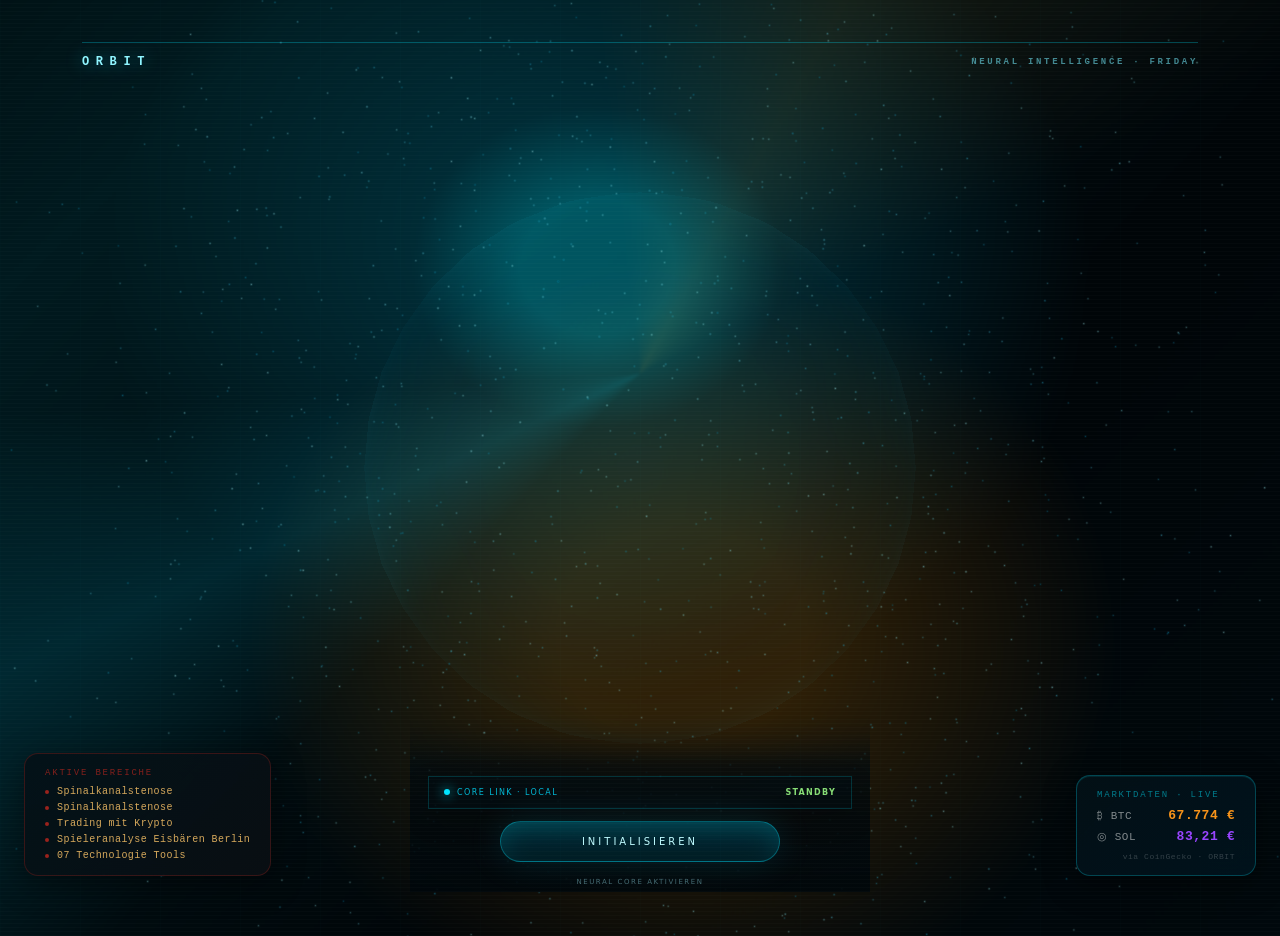
==== commit ce5fa49f: "fix: friday-v2-init — warte bis alle Module geladen sind bevor start-v2.js lädt" ====
--- a/interface/app/index.html
+++ b/interface/app/index.html
@@ -97,6 +97,7 @@
   <script src="friday-v2-audio-engine.js"></script>
   <script src="friday-v2-dashboard.js"></script>
   <script src="friday-v2-voice-sync.js"></script>
+  <script src="friday-v2-init.js"></script>
   <script src="start-v2.js?v=30"></script>
   <script src="companion-state.js?v=1"></script>
   <script src="companion-runtime.js?v=1"></script>
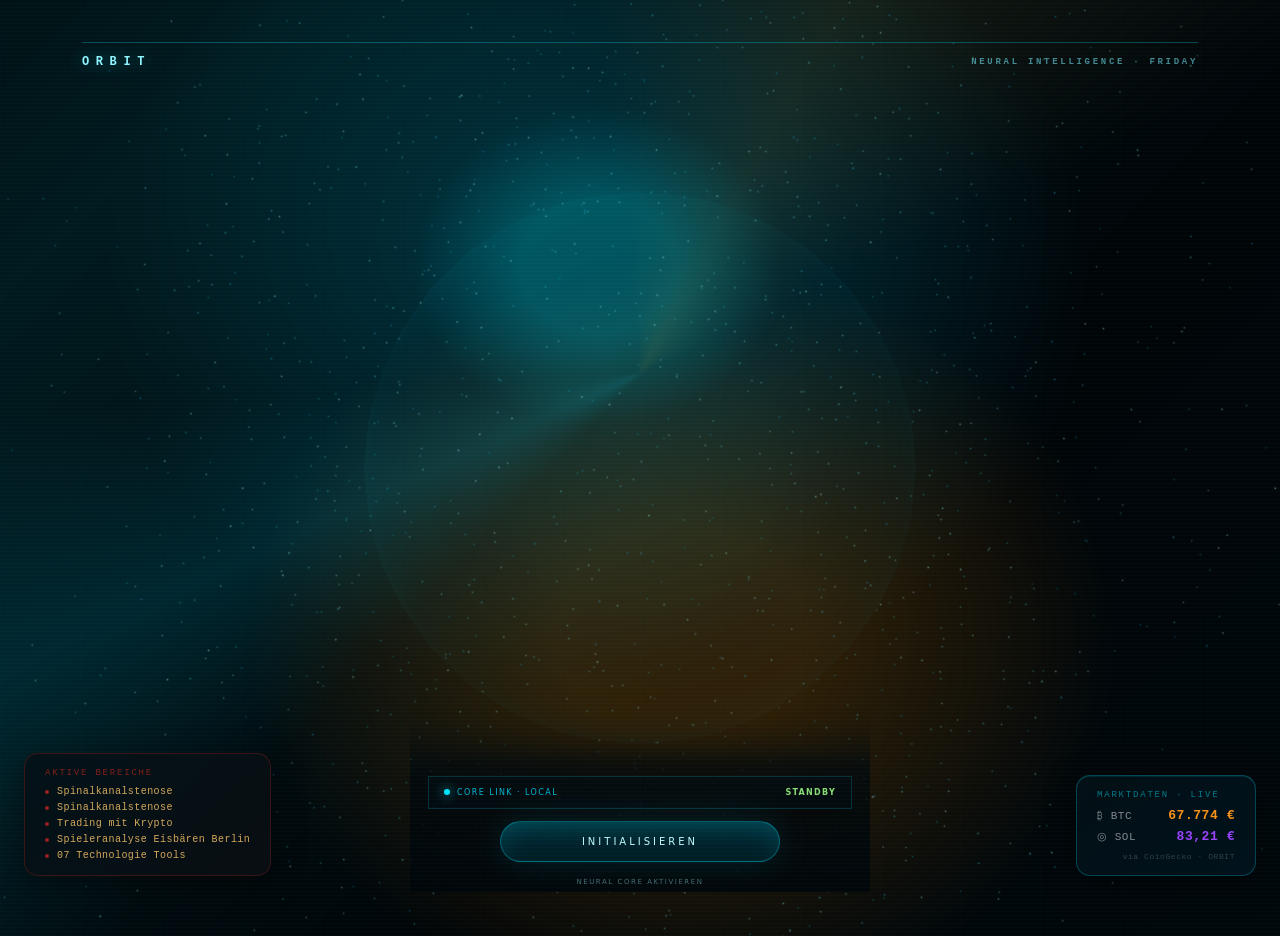
==== commit cddabff6: "feat: FRIDAY Complete — voice continuous, neural 3D scaled, panorama wings, musik sync, boot text cy" ====
--- a/interface/app/index.html
+++ b/interface/app/index.html
@@ -98,7 +98,8 @@
   <script src="friday-v2-dashboard.js"></script>
   <script src="friday-v2-voice-sync.js"></script>
   <script src="friday-v2-init.js"></script>
-  <script src="start-v2.js?v=30"></script>
+  <script src="friday-complete.js"></script>
+  <script src="start-v2.js?v=31"></script>
   <script src="companion-state.js?v=1"></script>
   <script src="companion-runtime.js?v=1"></script>
   <script src="companion-sync.js?v=1"></script>
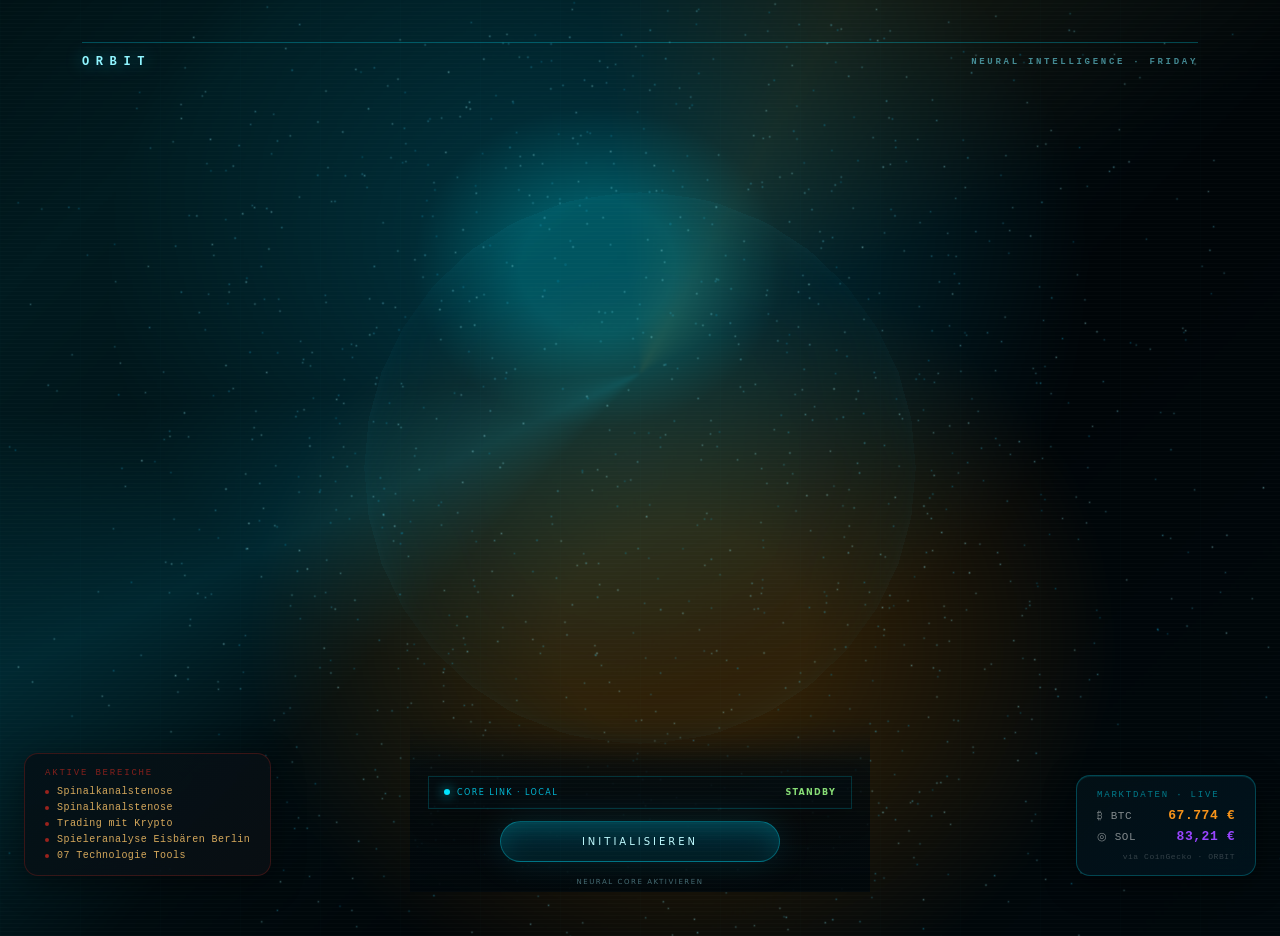
==== commit 891706f8: "feat: wetter — open-meteo live weather beim boot, aktualisiert alle 10min" ====
--- a/interface/app/index.html
+++ b/interface/app/index.html
@@ -22,7 +22,7 @@
     <canvas id="fridayHologram" class="friday-hologram" aria-hidden="true"></canvas>
     <aside class="panorama-wing panorama-left" aria-label="Tageslage">
       <span class="wing-kicker">FRIDAY / TAGESLAGE</span><h2>Willkommen zurück.</h2>
-      <div class="wing-module"><span>DATUM</span><strong id="panoramaDate">Systemzeit wird synchronisiert</strong></div>
+      <div class="wing-module"><span>WETTER</span><strong id="panoramaWeather">Wetterdaten werden geladen</strong></div>
       <div class="wing-module"><span>KALENDER</span><strong id="panoramaCalendar">Termine werden geladen</strong><small>Google Kalender · Live-Briefing</small></div>
       <div class="wing-module priority"><span>NÄCHSTE PRIORITÄT</span><strong id="panoramaPriority">ORBIT analysiert den Tagesplan</strong></div>
     </aside>
@@ -98,6 +98,7 @@
   <script src="friday-v2-dashboard.js"></script>
   <script src="friday-v2-voice-sync.js"></script>
   <script src="friday-v2-init.js"></script>
+  <script src="friday-v2-weather.js"></script>
   <script src="friday-complete.js"></script>
   <script src="start-v2.js?v=31"></script>
   <script src="companion-state.js?v=1"></script>
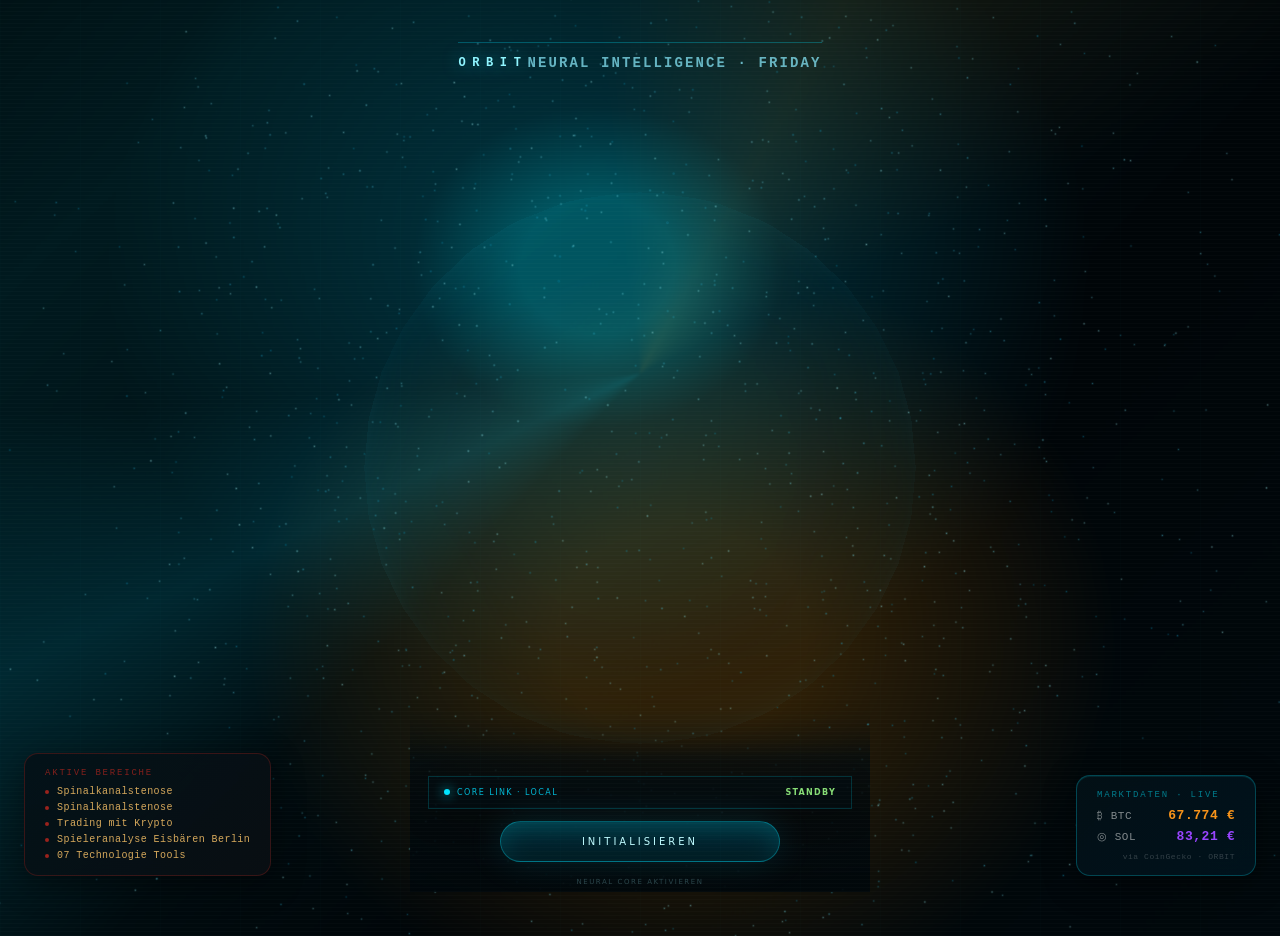
==== commit 97057b5a: "design: cinematic FRIDAY splash — pulsing orb, gradient text, redesigned panorama wings" ====
--- a/interface/app/index.html
+++ b/interface/app/index.html
@@ -11,6 +11,7 @@
   <title>ORBIT · FRIDAY</title>
   <link rel="icon" href="data:image/svg+xml,%3Csvg xmlns='http://www.w3.org/2000/svg' viewBox='0 0 64 64'%3E%3Ccircle cx='32' cy='32' r='22' fill='none' stroke='%2300e5ff' stroke-width='5'/%3E%3Ccircle cx='32' cy='32' r='7' fill='%23ff9500'/%3E%3C/svg%3E" />
   <link rel="manifest" href="manifest.webmanifest" />
+  <link rel="stylesheet" href="friday-cinematic.css" />
   <link rel="stylesheet" href="styles.css?v=8" />
   <link rel="stylesheet" href="start-v2.css?v=21" />
 
--- a/interface/app/friday-cinematic.css
+++ b/interface/app/friday-cinematic.css
@@ -0,0 +1,185 @@
+/* FRIDAY Cinematic CSS — Hero, Orb, Wings */
+
+/* FRIDAY Neural Stage — Hero Section */
+.neural-stage{
+  position:relative;z-index:3;width:100%;
+  display:grid;grid-template-columns:1fr;grid-template-rows:auto 1fr auto;
+  align-items:center;justify-items:center;
+  padding:clamp(48px,12vh,80px) clamp(20px,5vw,60px);
+  pointer-events:none;
+}
+
+.neural-identity{
+  text-align:center;margin-bottom:40px;pointer-events:none;
+}
+
+.neural-identity b{
+  font-size:clamp(18px,3vw,28px);letter-spacing:0.2em;
+  color:#00e5ff;display:block;
+}
+
+.neural-identity span{
+  font-size:clamp(10px,1.8vw,14px);letter-spacing:0.15em;
+  color:#7dd8e8;text-transform:uppercase;opacity:0.8;
+}
+
+.friday-orb{
+  width:clamp(100px,14vw,200px);height:clamp(100px,14vw,200px);
+  border:2px solid rgba(0,229,255,0.5);
+  border-radius:50%;
+  margin:0 auto 40px;
+  background:radial-gradient(circle at 40% 40%, rgba(0,229,255,0.2), rgba(0,100,150,0.08));
+  box-shadow:0 0 60px rgba(0,229,255,0.4),inset 0 0 50px rgba(0,229,255,0.15),0 0 100px rgba(0,150,200,0.2);
+  animation:orbPulse 3s ease-in-out infinite;
+  pointer-events:auto;
+}
+
+.friday-orb::before{
+  content:'';position:absolute;top:50%;left:50%;
+  transform:translate(-50%,-50%);
+  width:55%;height:55%;
+  border:1px solid rgba(0,229,255,0.7);
+  border-radius:50%;
+  animation:orbRotate 6s linear infinite;
+}
+
+.neural-readout{
+  text-align:center;pointer-events:auto;
+}
+
+.friday-greeting strong{
+  font-size:clamp(28px,5.5vw,52px);
+  font-weight:300;letter-spacing:0.12em;
+  color:#fff;
+  background:linear-gradient(90deg,#00e5ff,#00b8d4,#0097a7);
+  -webkit-background-clip:text;-webkit-text-fill-color:transparent;
+  background-clip:text;
+  display:block;margin-bottom:8px;
+}
+
+.friday-greeting span{
+  font-size:clamp(12px,2vw,16px);
+  color:#7dd8e8;letter-spacing:0.1em;
+  display:block;opacity:0.8;
+}
+
+.friday-statusbar{
+  display:flex;align-items:center;justify-content:center;gap:12px;
+  margin:20px 0 30px;font-size:11px;color:#00e5ff;
+}
+
+.initiate{
+  padding:clamp(12px,2vh,18px) clamp(32px,8vw,56px);
+  font-size:clamp(12px,1.8vw,14px);letter-spacing:0.15em;
+  text-transform:uppercase;
+  background:linear-gradient(90deg,rgba(0,229,255,0.1),rgba(0,100,150,0.15));
+  border:2px solid #00e5ff;
+  color:#00e5ff;
+  cursor:pointer;
+  transition:all 0.4s cubic-bezier(0.16,0.9,0.24,1);
+  box-shadow:0 0 30px rgba(0,229,255,0.25);
+  pointer-events:auto;
+}
+
+.initiate:hover{
+  background:linear-gradient(90deg,rgba(0,229,255,0.3),rgba(0,100,150,0.25));
+  box-shadow:0 0 50px rgba(0,229,255,0.5),inset 0 0 20px rgba(0,229,255,0.15);
+  transform:translateY(-2px);
+}
+
+.initiate:active{
+  transform:translateY(0);
+  box-shadow:0 0 30px rgba(0,229,255,0.3);
+}
+
+.start-hint{
+  display:block;margin-top:12px;font-size:9px;
+  color:#7dd8e8;opacity:0.6;letter-spacing:0.1em;
+}
+
+@keyframes orbPulse{
+  0%,100%{box-shadow:0 0 60px rgba(0,229,255,0.4),inset 0 0 50px rgba(0,229,255,0.15),0 0 100px rgba(0,150,200,0.2)}
+  50%{box-shadow:0 0 80px rgba(0,229,255,0.6),inset 0 0 60px rgba(0,229,255,0.25),0 0 140px rgba(0,150,200,0.35)}
+}
+
+@keyframes orbRotate{
+  from{transform:translate(-50%,-50%) rotate(0deg)}
+  to{transform:translate(-50%,-50%) rotate(360deg)}
+}
+
+/* Panorama Wings — REDESIGN */
+.panorama-wing{
+  position:fixed;top:0;height:100%;width:clamp(200px,12vw,300px);
+  padding:clamp(24px,4vh,48px);
+  background:linear-gradient(90deg,rgba(10,14,26,0.95),rgba(20,30,45,0.92));
+  border:1px solid rgba(0,229,255,0.15);
+  backdrop-filter:blur(10px);
+  z-index:100;
+  display:flex;flex-direction:column;
+  gap:clamp(20px,4vh,36px);
+  overflow-y:auto;
+  font-family:'Courier New',monospace;
+}
+
+.panorama-left{left:0;border-right:1px solid rgba(0,229,255,0.15)}
+.panorama-right{right:0;border-left:1px solid rgba(255,100,50,0.15);background:linear-gradient(90deg,rgba(40,25,15,0.95),rgba(30,20,10,0.92))}
+
+.wing-kicker{
+  font-size:9px;letter-spacing:0.25em;
+  color:#00e5ff;text-transform:uppercase;
+  opacity:0.6;margin-bottom:8px;
+}
+
+.wing-module{
+  display:grid;gap:8px;
+  padding:12px;border-radius:4px;
+  background:rgba(0,20,30,0.4);
+  border:1px solid rgba(0,229,255,0.2);
+  transition:all 0.3s ease;
+}
+
+.wing-module:hover{
+  background:rgba(0,40,60,0.6);
+  border-color:rgba(0,229,255,0.4);
+  box-shadow:0 0 20px rgba(0,229,255,0.15);
+}
+
+.wing-module span{
+  font-size:10px;letter-spacing:0.2em;
+  color:#00e5ff;opacity:0.7;text-transform:uppercase;
+}
+
+.wing-module strong{
+  font-size:clamp(11px,1.8vw,14px);
+  font-weight:600;color:#f8feff;
+  line-height:1.4;
+}
+
+.wing-module small{
+  font-size:9px;color:#7dd8e8;opacity:0.6;
+  margin-top:4px;
+}
+
+.panorama-right .wing-module{
+  background:rgba(60,20,10,0.4);
+  border-color:rgba(255,100,50,0.2);
+}
+
+.panorama-right .wing-module:hover{
+  background:rgba(80,30,15,0.6);
+  border-color:rgba(255,100,50,0.4);
+  box-shadow:0 0 20px rgba(255,100,50,0.15);
+}
+
+.panorama-right .wing-module span{
+  color:#ff9500;opacity:0.7;
+}
+
+.panorama-right .wing-module strong{
+  color:#fff;
+}
+
+.panorama-wing::-webkit-scrollbar{width:6px}
+.panorama-wing::-webkit-scrollbar-track{background:transparent}
+.panorama-wing::-webkit-scrollbar-thumb{background:rgba(0,229,255,0.3);border-radius:3px}
+.panorama-wing::-webkit-scrollbar-thumb:hover{background:rgba(0,229,255,0.6)}
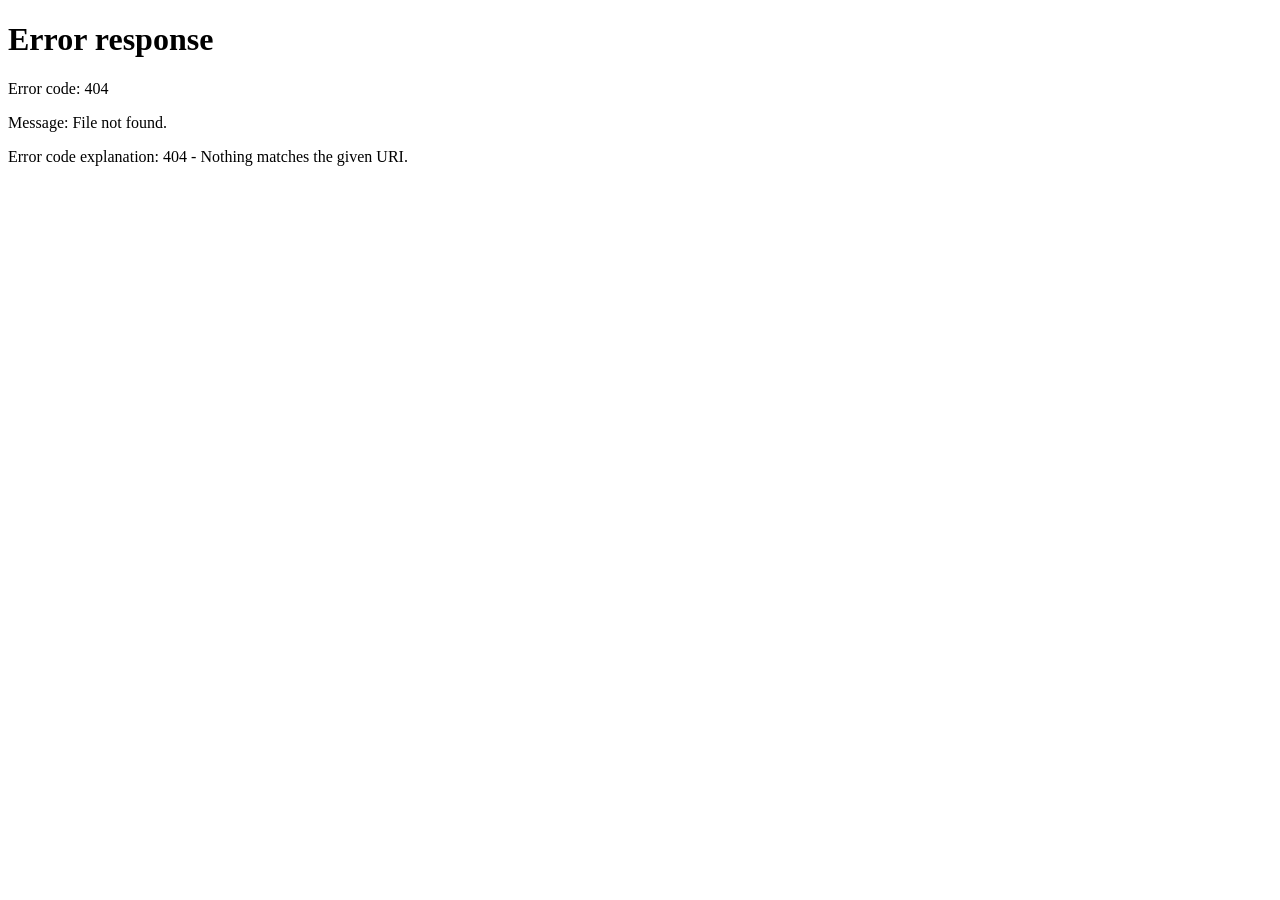
==== commit 3d877beb: "REDESIGN: startup.html komplett neu — cinematic JARVIS boot animation, starfield, pulsing orb, gradi" ====
--- a/interface/app/index.html
+++ b/interface/app/index.html
@@ -86,7 +86,13 @@
   <script src="three.r128.min.js"></script>
   <script src="neural-core-v2.js?v=7"></script>
   <script src="audio-mix.js?v=1"></script>
-  <script src="panorama.js?v=1"></script>
+  <script>
+    // Redirect zu Startup auf erstem Load
+    if (!sessionStorage.getItem('startup-shown')) {
+      sessionStorage.setItem('startup-shown', 'true');
+      window.location.href = '/startup.html';
+    }
+  </script>
 
   <script src="friday-v2-storage.js"></script>
   <script src="friday-v2-neural.js"></script>
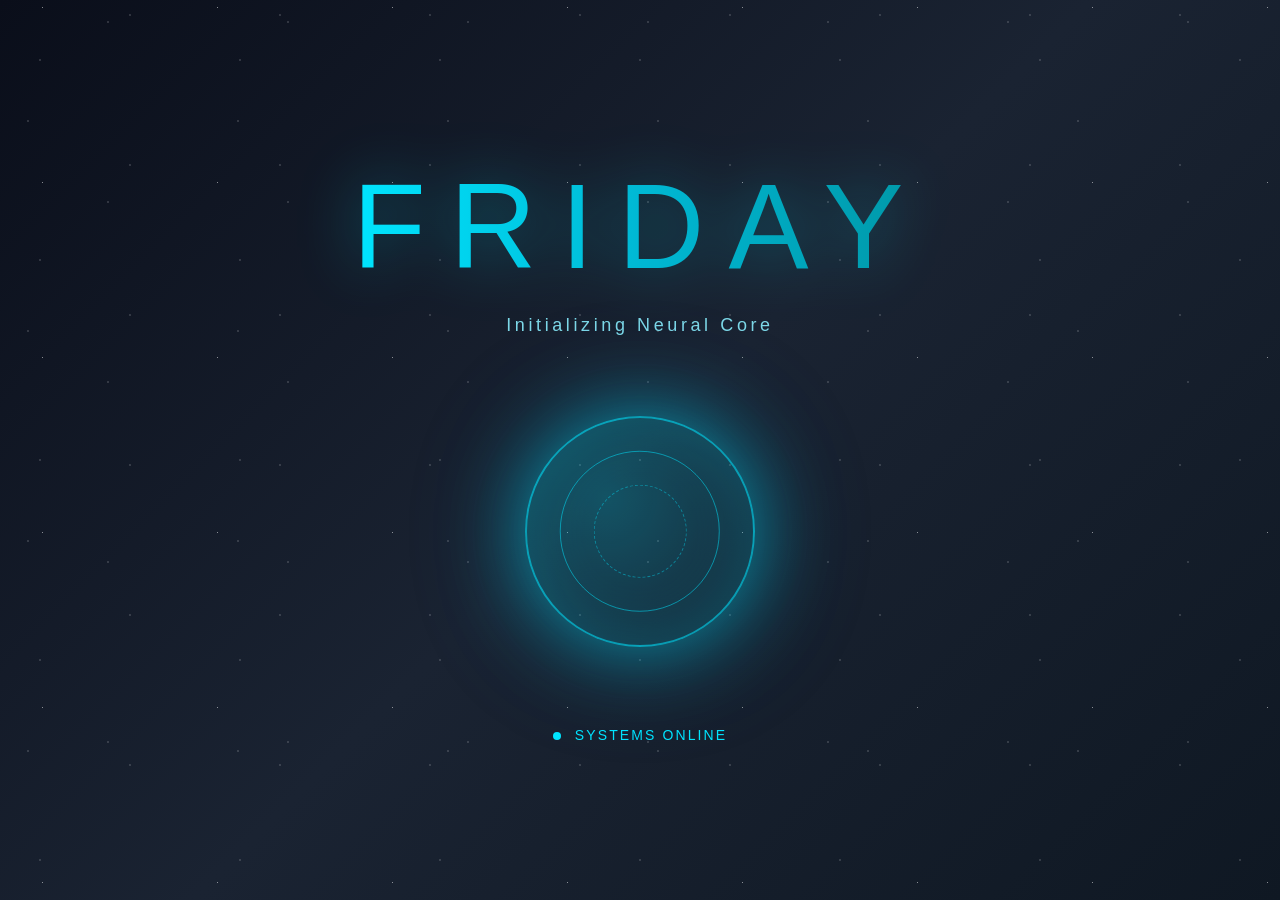
==== commit 63c065b0: "feat: FRIDAY v2 COMPLETE — startup-cinema (laser/orb/glitch), voice-commands (briefing/wetter/aufgab" ====
--- a/interface/app/index.html
+++ b/interface/app/index.html
@@ -23,9 +23,21 @@
     <canvas id="fridayHologram" class="friday-hologram" aria-hidden="true"></canvas>
     <aside class="panorama-wing panorama-left" aria-label="Tageslage">
       <span class="wing-kicker">FRIDAY / TAGESLAGE</span><h2>Willkommen zurück.</h2>
-      <div class="wing-module"><span>WETTER</span><strong id="panoramaWeather">Wetterdaten werden geladen</strong></div>
-      <div class="wing-module"><span>KALENDER</span><strong id="panoramaCalendar">Termine werden geladen</strong><small>Google Kalender · Live-Briefing</small></div>
-      <div class="wing-module priority"><span>NÄCHSTE PRIORITÄT</span><strong id="panoramaPriority">ORBIT analysiert den Tagesplan</strong></div>
+      <div class="wing-module">
+        <span>WETTER</span>
+        <strong id="panorama-weather">Wetterdaten werden geladen</strong>
+        <small id="panorama-weather-detail">Live-Aktualisierung</small>
+      </div>
+      <div class="wing-module">
+        <span>VAULT FOCUS</span>
+        <strong id="panorama-vault-focus">ORBIT · FRIDAY</strong>
+        <small id="panorama-vault-mission">Mission 21 · Begleiter</small>
+      </div>
+      <div class="wing-module priority">
+        <span>NÄCHSTE PRIORITÄT</span>
+        <strong id="panorama-priority">Keine geplante Aufgabe</strong>
+        <small id="panorama-priority-detail">Bereit für nächsten Auftrag</small>
+      </div>
     </aside>
     <div class="neural-stage">
       <header class="neural-identity"><b>ORBIT</b><span>NEURAL INTELLIGENCE · FRIDAY</span></header>
@@ -39,9 +51,25 @@
     </div>
     <aside class="panorama-wing panorama-right" aria-label="Kommunikationslage">
       <span class="wing-kicker">ORBIT / KOMMUNIKATION</span><h2>Systeme online.</h2>
-      <div class="wing-module"><span>GMAIL</span><strong id="panoramaMail">Posteingang wird geprüft</strong><small>Relevante Nachrichten für das Briefing</small></div>
-      <div class="wing-module"><span>AUFGABEN</span><strong id="panoramaTasks">Aufgabenstatus wird geladen</strong><small>Offen · Heute · Überfällig</small></div>
-      <div class="wing-module priority"><span>MISSION</span><strong>ORBIT · FRIDAY</strong><small>Präzise. Verbunden. Einsatzbereit.</small></div>
+      <div class="wing-module">
+        <span>GMAIL STATUS</span>
+        <strong id="panorama-gmail-status">Posteingang wird geprüft</strong>
+        <span id="panorama-gmail-badge" style="visibility:hidden">0</span>
+        <small id="panorama-gmail-detail">Ungelesen · Live-Check</small>
+      </div>
+      <div class="wing-module" data-task-module>
+        <span>AUFGABEN-COUNTER</span>
+        <strong id="panorama-tasks-counter">0 offen</strong>
+        <small>
+          <div id="panorama-tasks-today">0 heute</div>
+          <div id="panorama-tasks-overdue">0 überfällig</div>
+        </small>
+      </div>
+      <div class="wing-module priority">
+        <span>CRYPTO LIVE</span>
+        <div id="panorama-crypto-list" style="margin-top:8px"></div>
+        <small style="margin-top:12px">CoinGecko API · 30s Refresh</small>
+      </div>
     </aside>
   </section>
   <div id="app" class="app hidden">
@@ -86,17 +114,26 @@
   <script src="three.r128.min.js"></script>
   <script src="neural-core-v2.js?v=7"></script>
   <script src="audio-mix.js?v=1"></script>
+  <script src="panorama-wings.js?v=1"></script>
   <script>
-    // Redirect zu Startup auf erstem Load
-    if (!sessionStorage.getItem('startup-shown')) {
-      sessionStorage.setItem('startup-shown', 'true');
-      window.location.href = '/startup.html';
-    }
+    // Auto-redirect zu Startup beim ersten Load (aber nicht im Panorama-Mode)
+    document.addEventListener('DOMContentLoaded', () => {
+      const params = new URLSearchParams(location.search);
+      // Skip redirect wenn panorama=dual oder bereits startup abgeschlossen
+      if (params.get('panorama') === 'dual' || localStorage.getItem('startup-done')) {
+        console.log('[ORBIT] Startup redirect skipped (panorama-mode or already done)');
+        return;
+      }
+      localStorage.setItem('startup-done', 'true');
+      console.log('[ORBIT] Redirecting to startup...');
+      window.location.href = 'startup.html';
+    });
   </script>
 
   <script src="friday-v2-storage.js"></script>
   <script src="friday-v2-neural.js"></script>
-  <script src="friday-v2-voice.js"></script>
+  <script src="friday-voice-commands.js"></script>
+  <script src="friday-voice-init.js"></script>
   <script src="friday-v2-briefing.js"></script>
   <script src="friday-v2-ai.js"></script>
   <script src="friday-v2-hologram.js"></script>
@@ -115,4 +152,4 @@
   <script src="voice-core.js?v=5"></script>
   <script src="integrations.js?v=8"></script>
 </body>
-</html>+</html>
--- a/interface/app/panorama.css
+++ b/interface/app/panorama.css
@@ -1,22 +1,388 @@
-.panorama-wing{display:none}
-.orbit-panorama{background:#000;overflow:hidden}
-.orbit-panorama body{width:5120px;min-width:5120px;height:1440px;min-height:1440px;overflow:hidden}
-.orbit-panorama .splash{position:relative;width:5120px;max-width:100vw;height:1440px;max-height:100vh;min-height:0;padding:0;overflow:hidden;background:radial-gradient(ellipse at 50% 44%,rgba(0,229,255,.12),transparent 22%),linear-gradient(90deg,#010508,#020a0e 25%,#02070a 50%,#020a0e 75%,#010508)}
-.orbit-panorama .splash:after{content:"";position:absolute;z-index:2;left:calc(50% - 1px);top:0;width:2px;height:100%;background:linear-gradient(transparent,rgba(0,229,255,.08) 25%,rgba(0,229,255,.16) 50%,rgba(0,229,255,.08) 75%,transparent);pointer-events:none}
-.orbit-panorama .friday-hologram{inset:0;width:100%;height:100%}
-.orbit-panorama .neural-stage{position:absolute;z-index:4;left:2560px;top:50%;width:1080px;max-width:none;height:1120px;transform:translate(-50%,-50%);display:flex;flex-direction:column;justify-content:space-between;padding:72px 90px 64px;border-left:1px solid rgba(0,229,255,.08);border-right:1px solid rgba(0,229,255,.08);background:linear-gradient(90deg,transparent,rgba(0,229,255,.025) 50%,transparent)}
-.orbit-panorama .panorama-wing{display:block;position:absolute;z-index:5;top:150px;width:clamp(620px,15vw,780px);height:1120px;padding:36px;border:1px solid rgba(0,229,255,.16);background:linear-gradient(145deg,rgba(3,17,23,.72),rgba(2,8,12,.4));clip-path:polygon(0 0,94% 0,100% 5%,100% 95%,94% 100%,0 100%);backdrop-filter:blur(10px);box-shadow:inset 0 0 60px rgba(0,229,255,.035);opacity:0;transform:translateY(32px);transition:opacity 420ms ease,transform 420ms cubic-bezier(.2,.8,.2,1)}
-.orbit-panorama .panorama-left{left:clamp(240px,7vw,360px)}
-.orbit-panorama .panorama-right{right:clamp(240px,7vw,360px);clip-path:polygon(6% 0,100% 0,100% 100%,6% 100%,0 95%,0 5%)}
-.orbit-panorama .panorama-wing .wing-kicker{font:10px/1.4 ui-monospace,Consolas,monospace;letter-spacing:.34em;color:#00e5ff}
-.orbit-panorama .panorama-wing h2{margin:18px 0 42px;font-size:38px;font-weight:420;letter-spacing:.08em;color:#dffcff}
-.orbit-panorama .wing-module{position:relative;margin:0 0 24px;padding:22px 24px;border-left:2px solid rgba(0,229,255,.52);background:linear-gradient(90deg,rgba(0,229,255,.07),transparent);min-height:125px}
-.orbit-panorama .wing-module.priority{border-left-color:#ff9500;background:linear-gradient(90deg,rgba(255,149,0,.07),transparent)}
-.orbit-panorama .wing-module span{display:block;margin-bottom:10px;font:9px/1.4 ui-monospace,Consolas,monospace;letter-spacing:.25em;color:#6fa9b2}
-.orbit-panorama .wing-module strong{font-size:19px;font-weight:480;color:#e9fdff}
-.orbit-panorama .wing-module small{display:block;margin-top:10px;color:#78949c;font-size:12px;line-height:1.5}
-.orbit-panorama .app{width:5120px;max-width:100vw;height:1440px;max-height:100vh;overflow:hidden;padding:34px 64px 96px}
-.orbit-panorama .app main{height:calc(100vh - 115px);overflow:auto}
-.orbit-panorama #dashboard.active{display:grid;grid-template-columns:1fr 1.32fr 1fr;grid-template-areas:"voice voice voice" "mail hero calendar" "metrics hero task" "focus capture capture";gap:20px}
-.orbit-panorama #voiceDialogue{grid-area:voice}.orbit-panorama .hud-hero{grid-area:hero;min-height:780px}.orbit-panorama .metric-grid{grid-area:metrics;grid-template-columns:repeat(2,1fr)}.orbit-panorama .integration-grid{display:contents}.orbit-panorama .mail-card{grid-area:mail}.orbit-panorama .calendar-card{grid-area:calendar}.orbit-panorama .task-card{grid-area:task}.orbit-panorama .focus-card{grid-area:focus}.orbit-panorama .capture-card{grid-area:capture}
-@media(max-aspect-ratio:3/1){.orbit-panorama body,.orbit-panorama .splash,.orbit-panorama .app{width:100%;min-width:0;height:auto;min-height:100dvh;max-height:none;overflow-x:hidden}.orbit-panorama .panorama-wing{display:none}.orbit-panorama .neural-stage{position:relative;left:auto;top:auto;width:100%;height:100dvh;transform:none}.orbit-panorama #dashboard.active{display:block}}
+/* ============================================
+   PANORAMA WINGS - PROFESSIONAL DESIGN
+   5120×1440 Ultra-wide Dual Monitor Display
+   Left Wing: Briefing | Right Wing: Communications
+   ============================================ */
+
+.panorama-wing {
+  display: none;
+}
+
+/* ===== PANORAMA MODE ACTIVATION ===== */
+.orbit-panorama {
+  background: #000;
+  overflow: hidden;
+}
+
+.orbit-panorama body {
+  width: 5120px;
+  min-width: 5120px;
+  height: 1440px;
+  min-height: 1440px;
+  overflow: hidden;
+}
+
+.orbit-panorama .splash {
+  position: relative;
+  width: 5120px;
+  max-width: 100vw;
+  height: 1440px;
+  max-height: 100vh;
+  min-height: 0;
+  padding: 0;
+  overflow: hidden;
+  background: radial-gradient(ellipse at 50% 44%, rgba(0, 229, 255, 0.12), transparent 22%),
+              linear-gradient(90deg, 
+                #010508 0%,
+                #020a0e 25%,
+                #02070a 50%,
+                #020a0e 75%,
+                #010508 100%);
+}
+
+.orbit-panorama .splash::after {
+  content: '';
+  position: absolute;
+  z-index: 2;
+  left: calc(50% - 1px);
+  top: 0;
+  width: 2px;
+  height: 100%;
+  background: linear-gradient(
+    transparent,
+    rgba(0, 229, 255, 0.08) 25%,
+    rgba(0, 229, 255, 0.16) 50%,
+    rgba(0, 229, 255, 0.08) 75%,
+    transparent
+  );
+  pointer-events: none;
+}
+
+.orbit-panorama .friday-hologram {
+  inset: 0;
+  width: 100%;
+  height: 100%;
+}
+
+/* ===== NEURAL STAGE (CENTER) ===== */
+.orbit-panorama .neural-stage {
+  position: absolute;
+  z-index: 4;
+  left: 2560px;
+  top: 50%;
+  width: 1080px;
+  max-width: none;
+  height: 1120px;
+  transform: translate(-50%, -50%);
+  display: flex;
+  flex-direction: column;
+  justify-content: space-between;
+  padding: 72px 90px 64px;
+  border-left: 1px solid rgba(0, 229, 255, 0.08);
+  border-right: 1px solid rgba(0, 229, 255, 0.08);
+  background: linear-gradient(90deg, transparent, rgba(0, 229, 255, 0.025) 50%, transparent);
+}
+
+/* ===== PANORAMA WINGS - MAIN STYLING ===== */
+.orbit-panorama .panorama-wing {
+  display: block;
+  position: absolute;
+  z-index: 5;
+  top: 150px;
+  width: clamp(620px, 15vw, 780px);
+  height: 1120px;
+  padding: 42px 40px;
+  
+  /* Professional glass morphism */
+  border: 1px solid rgba(0, 229, 255, 0.24);
+  background: linear-gradient(
+    145deg,
+    rgba(3, 17, 23, 0.78),
+    rgba(2, 8, 12, 0.48)
+  );
+  clip-path: polygon(0 0, 94% 0, 100% 5%, 100% 95%, 94% 100%, 0 100%);
+  backdrop-filter: blur(14px);
+  box-shadow: 
+    inset 0 0 60px rgba(0, 229, 255, 0.04),
+    0 20px 80px rgba(0, 0, 0, 0.4);
+  
+  /* Smooth entrance animation */
+  opacity: 1;
+  transform: translateY(0);
+  transition: all 520ms cubic-bezier(0.2, 0.8, 0.2, 1);
+}
+
+/* Hover effect - lift & glow */
+.orbit-panorama .panorama-wing:hover {
+  opacity: 1;
+  transform: translateY(-8px);
+  border-color: rgba(0, 229, 255, 0.48);
+  background: linear-gradient(
+    145deg,
+    rgba(3, 17, 23, 0.88),
+    rgba(2, 8, 12, 0.58)
+  );
+  box-shadow: 
+    inset 0 0 80px rgba(0, 229, 255, 0.08),
+    0 30px 120px rgba(0, 229, 255, 0.15);
+}
+
+/* LEFT WING POSITION */
+.orbit-panorama .panorama-left {
+  left: clamp(240px, 7vw, 360px);
+}
+
+/* RIGHT WING POSITION - mirror clip path */
+.orbit-panorama .panorama-right {
+  right: clamp(240px, 7vw, 360px);
+  clip-path: polygon(6% 0, 100% 0, 100% 100%, 6% 100%, 0 95%, 0 5%);
+}
+
+/* ===== WING HEADER ===== */
+.orbit-panorama .panorama-wing .wing-kicker {
+  font: 10px/1.4 ui-monospace, Consolas, monospace;
+  letter-spacing: 0.34em;
+  color: #00e5ff;
+  text-transform: uppercase;
+  opacity: 0.8;
+  display: block;
+  margin-bottom: 8px;
+}
+
+.orbit-panorama .panorama-wing h2 {
+  margin: 18px 0 48px 0;
+  font-size: 42px;
+  font-weight: 420;
+  letter-spacing: 0.08em;
+  color: #dffcff;
+  line-height: 1.1;
+}
+
+/* ===== WING MODULES ===== */
+.orbit-panorama .wing-module {
+  position: relative;
+  margin: 0 0 32px 0;
+  padding: 26px 28px;
+  
+  border-left: 3px solid rgba(0, 229, 255, 0.52);
+  background: linear-gradient(90deg, rgba(0, 229, 255, 0.08), transparent);
+  
+  border-radius: 6px;
+  backdrop-filter: blur(8px);
+  transition: all 280ms ease;
+  
+  min-height: auto;
+  overflow: hidden;
+}
+
+/* Module hover */
+.orbit-panorama .wing-module:hover {
+  border-left-color: rgba(0, 229, 255, 0.78);
+  background: linear-gradient(90deg, rgba(0, 229, 255, 0.14), transparent);
+  padding-left: 32px;
+  transform: translateX(4px);
+}
+
+/* Priority/Alert variant */
+.orbit-panorama .wing-module.priority {
+  border-left-color: #ff9500;
+  background: linear-gradient(90deg, rgba(255, 149, 0, 0.09), transparent);
+}
+
+.orbit-panorama .wing-module.priority:hover {
+  border-left-color: #ffb347;
+  background: linear-gradient(90deg, rgba(255, 149, 0, 0.16), transparent);
+}
+
+/* Module label (small caps) */
+.orbit-panorama .wing-module span {
+  display: block;
+  margin-bottom: 12px;
+  font: 8px/1.4 ui-monospace, Consolas, monospace;
+  letter-spacing: 0.28em;
+  color: #6fa9b2;
+  text-transform: uppercase;
+  opacity: 0.8;
+}
+
+/* Module main content */
+.orbit-panorama .wing-module strong {
+  font-size: 22px;
+  font-weight: 480;
+  color: #e9fdff;
+  display: block;
+  line-height: 1.3;
+  letter-spacing: 0.02em;
+}
+
+/* Module detail text */
+.orbit-panorama .wing-module small {
+  display: block;
+  margin-top: 12px;
+  color: #78949c;
+  font-size: 12px;
+  line-height: 1.5;
+}
+
+/* ===== CRYPTO LIST (Right Wing) ===== */
+#panorama-crypto-list {
+  display: flex;
+  flex-direction: column;
+  gap: 8px;
+}
+
+.crypto-item {
+  display: grid;
+  grid-template-columns: 80px 1fr 120px;
+  gap: 12px;
+  align-items: center;
+  padding: 8px;
+  border-radius: 4px;
+  background: rgba(0, 229, 255, 0.04);
+  font-size: 13px;
+  transition: all 160ms ease;
+}
+
+.crypto-item:hover {
+  background: rgba(0, 229, 255, 0.12);
+  transform: translateX(4px);
+}
+
+.crypto-symbol {
+  font-weight: 600;
+  color: #00e5ff;
+  text-transform: uppercase;
+  letter-spacing: 0.04em;
+}
+
+.crypto-price {
+  color: #e9fdff;
+  font-family: 'Courier New', monospace;
+  text-align: right;
+}
+
+.crypto-change {
+  font-weight: 500;
+  text-align: right;
+  font-size: 12px;
+}
+
+/* ===== GMAIL BADGE ===== */
+#panorama-gmail-badge {
+  display: inline-block;
+  min-width: 24px;
+  height: 24px;
+  padding: 0 6px;
+  background: linear-gradient(135deg, #ff6b6b, #ff9500);
+  color: #fff;
+  border-radius: 12px;
+  font-size: 11px;
+  font-weight: 600;
+  line-height: 24px;
+  text-align: center;
+  margin-left: 8px;
+  box-shadow: 0 4px 12px rgba(255, 107, 107, 0.4);
+  animation: pulse-badge 2s infinite;
+}
+
+@keyframes pulse-badge {
+  0%, 100% { transform: scale(1); }
+  50% { transform: scale(1.08); }
+}
+
+/* ===== RESPONSIVE FALLBACK ===== */
+@media (max-aspect-ratio: 3/1) {
+  .orbit-panorama body,
+  .orbit-panorama .splash,
+  .orbit-panorama .app {
+    width: 100%;
+    min-width: 0;
+    height: auto;
+    min-height: 100dvh;
+    max-height: none;
+    overflow-x: hidden;
+  }
+  
+  .orbit-panorama .panorama-wing {
+    display: none;
+  }
+  
+  .orbit-panorama .neural-stage {
+    position: relative;
+    left: auto;
+    top: auto;
+    width: 100%;
+    height: 100dvh;
+    transform: none;
+  }
+  
+  .orbit-panorama #dashboard.active {
+    display: block;
+  }
+}
+
+/* ===== APP LAYOUT ===== */
+.orbit-panorama .app {
+  width: 5120px;
+  max-width: 100vw;
+  height: 1440px;
+  max-height: 100vh;
+  overflow: hidden;
+  padding: 34px 64px 96px;
+}
+
+.orbit-panorama .app main {
+  height: calc(100vh - 115px);
+  overflow: auto;
+}
+
+/* Dashboard grid for panorama */
+.orbit-panorama #dashboard.active {
+  display: grid;
+  grid-template-columns: 1fr 1.32fr 1fr;
+  grid-template-areas:
+    "voice voice voice"
+    "mail hero calendar"
+    "metrics hero task"
+    "focus capture capture";
+  gap: 20px;
+}
+
+.orbit-panorama #voiceDialogue { grid-area: voice; }
+.orbit-panorama .hud-hero { grid-area: hero; min-height: 780px; }
+.orbit-panorama .metric-grid { grid-area: metrics; grid-template-columns: repeat(2, 1fr); }
+.orbit-panorama .integration-grid { display: contents; }
+.orbit-panorama .mail-card { grid-area: mail; }
+.orbit-panorama .calendar-card { grid-area: calendar; }
+.orbit-panorama .task-card { grid-area: task; }
+.orbit-panorama .focus-card { grid-area: focus; }
+.orbit-panorama .capture-card { grid-area: capture; }
+
+/* ===== SMOOTH SCROLLING ===== */
+.orbit-panorama * {
+  scroll-behavior: smooth;
+}
+
+/* ===== ANIMATION ENTRANCE ===== */
+@keyframes wingEntrance {
+  from {
+    opacity: 0;
+    transform: translateY(32px);
+  }
+  to {
+    opacity: 1;
+    transform: translateY(0);
+  }
+}
+
+.orbit-panorama .panorama-wing {
+  animation: wingEntrance 640ms cubic-bezier(0.2, 0.8, 0.2, 1) forwards;
+}
+
+.orbit-panorama .panorama-left {
+  animation-delay: 200ms;
+}
+
+.orbit-panorama .panorama-right {
+  animation-delay: 400ms;
+}
